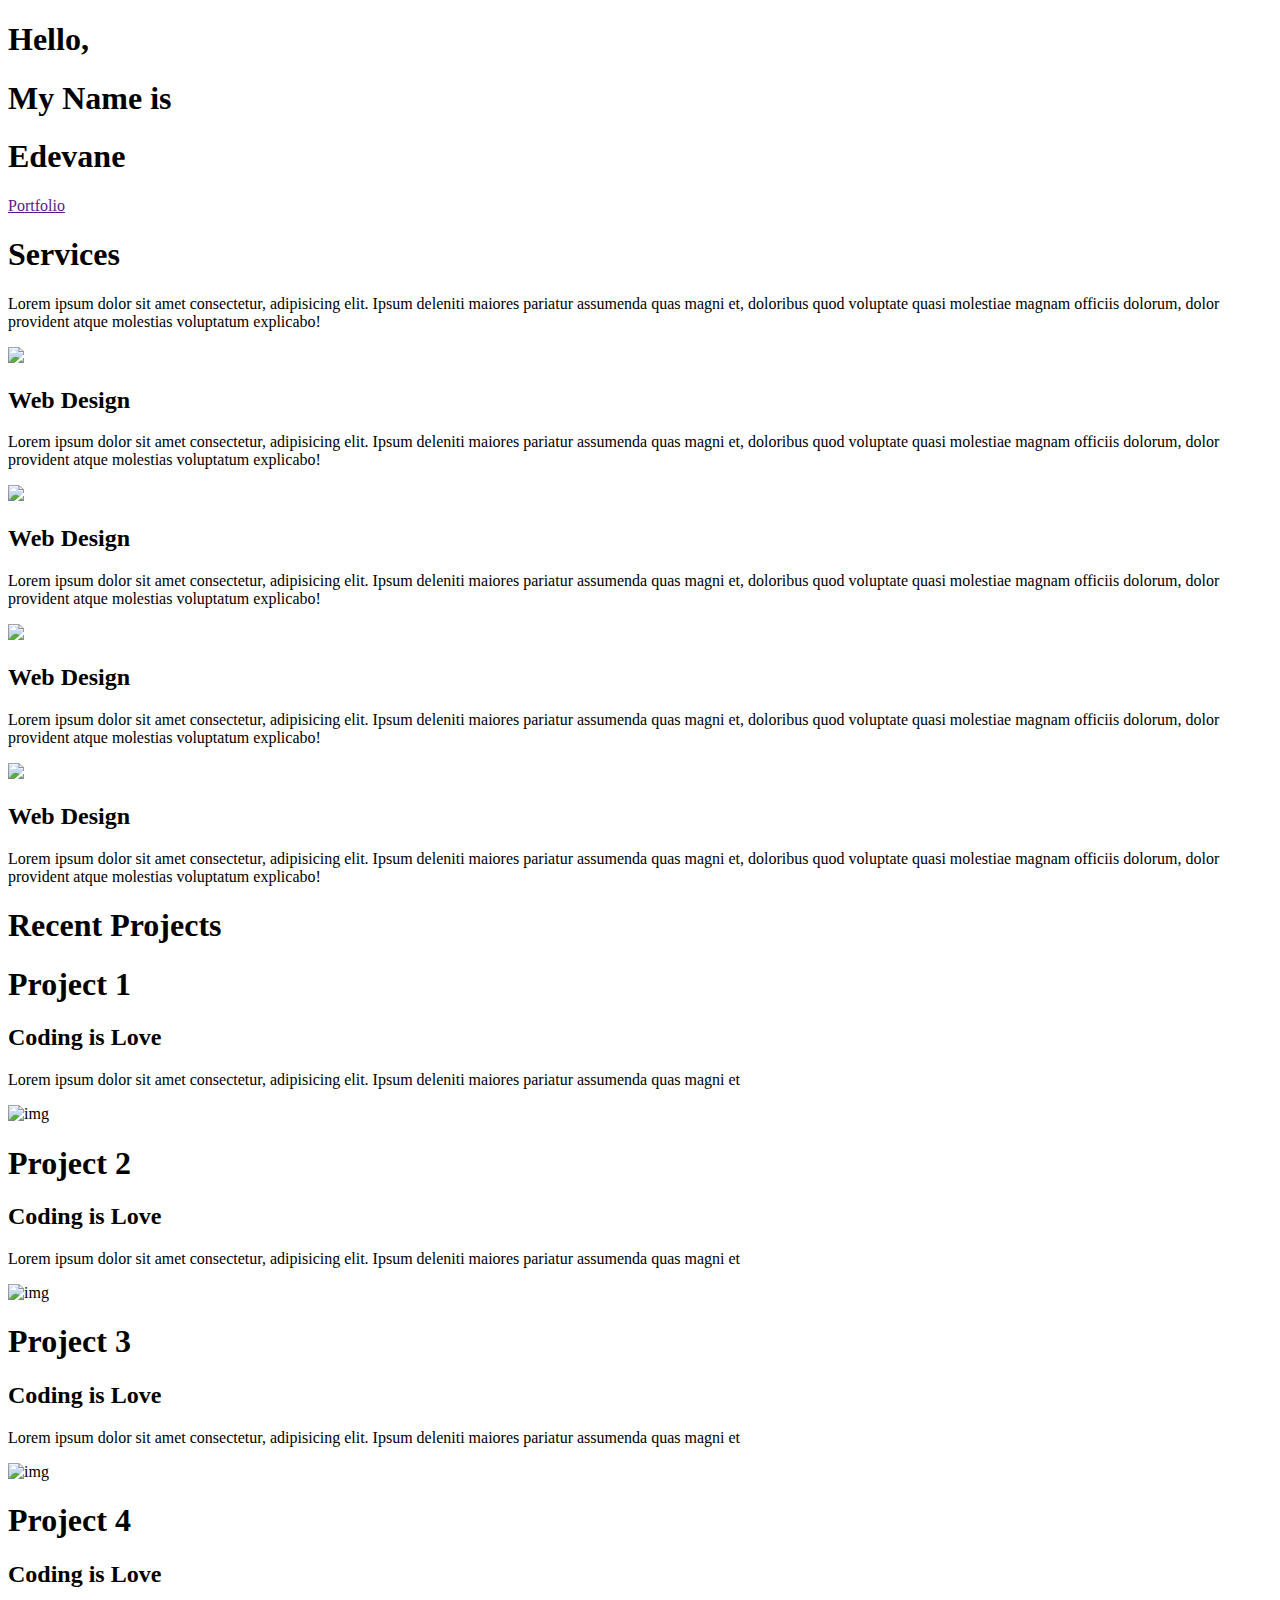
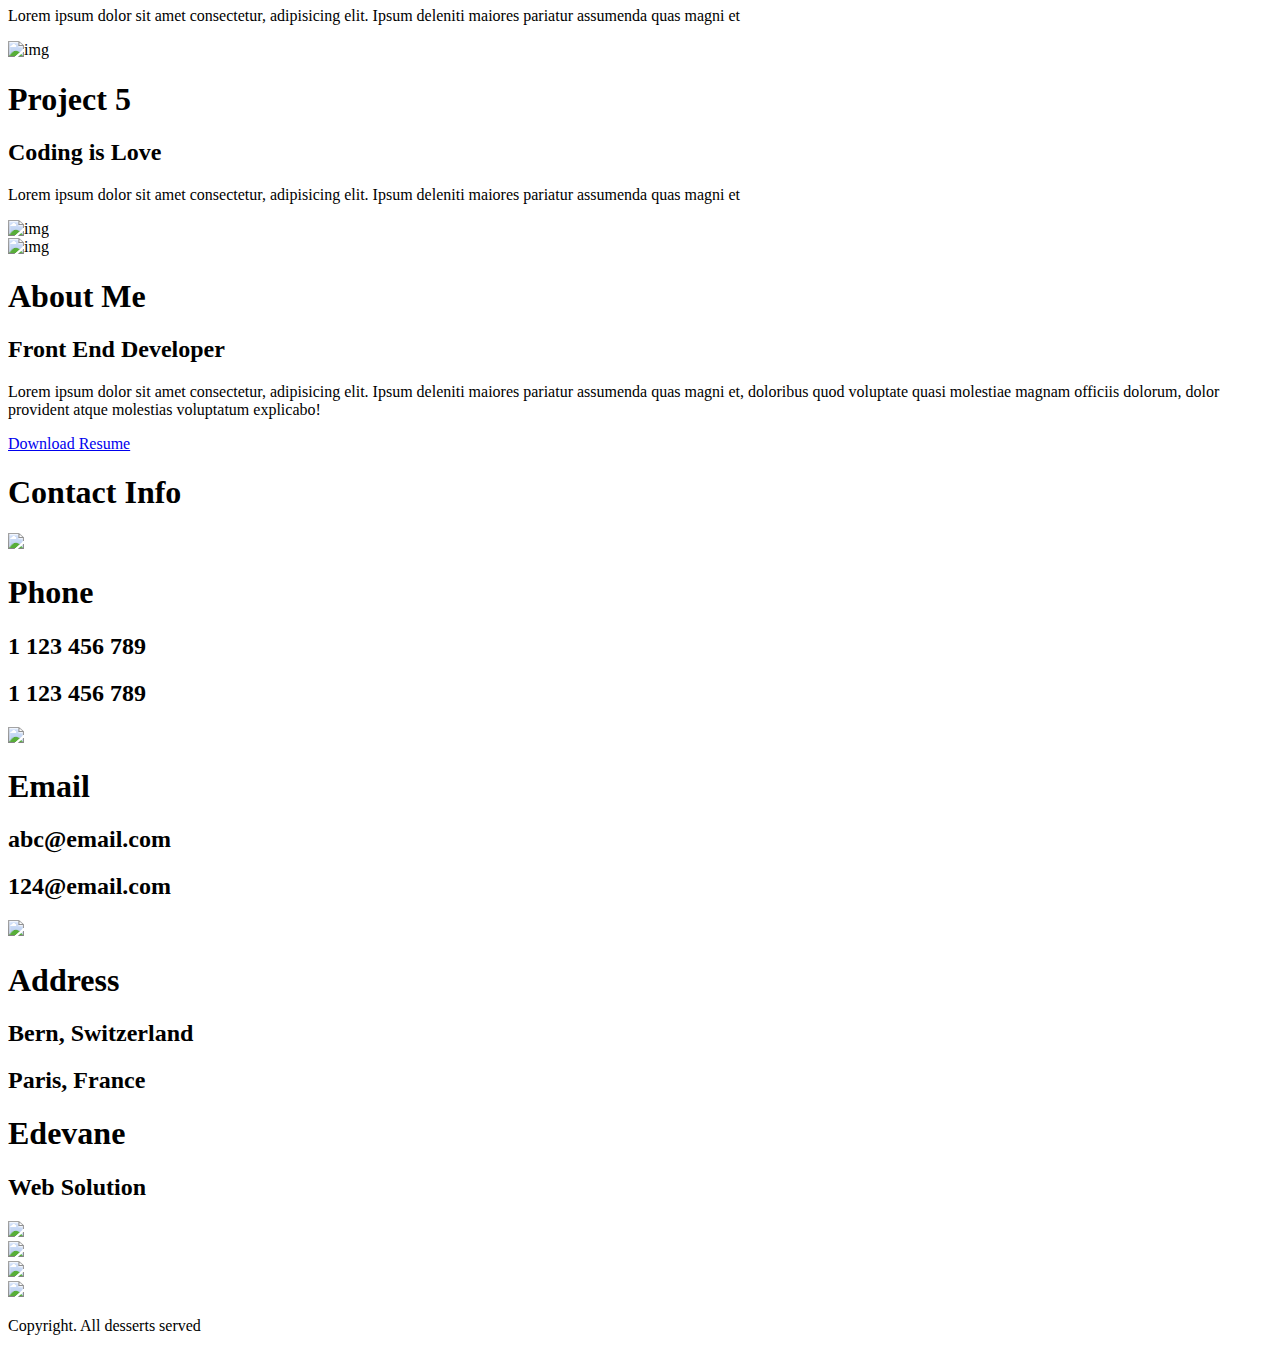
==== index.html @ c6584c9b "Add files via upload" ====
<!DOCTYPE html>
<html lang="en">

<head>
    <meta charset="UTF-8">
    <meta http-equiv="X-UA-Compatible" content="IE=edge">
    <meta name="viewport" content="width=device-width, initial-scale=1.0">
    <link rel="stylesheet" href="style.css">
    <title>My Stuff</title>
</head>

<body>
    <!-- Hero Section  -->
    <section id="hero">
        <div class="hero container">
            <div>
                <h1>Hello, <span> </span> </h1>
                <h1>My Name is<span> </span> </h1>
                <h1>Edevane <span> </span> </h1>
                <a href "#" type="button" class="cta"> Portfolio </a>
            </div>
        </div>
    </section>
    <!--End Hero Section -->

    <!--Service Section -->
    <section id="services">
        <div class="service-container">
            <div class="service-top">
                <h1 class="section-title">Services</h1>
                <p>Lorem ipsum dolor sit amet consectetur, adipisicing elit. Ipsum deleniti maiores pariatur assumenda
                    quas
                    magni et, doloribus quod voluptate quasi molestiae magnam officiis dolorum, dolor provident atque
                    molestias
                    voluptatum explicabo!</p>
            </div>
            <div class="service-bottom">
                <div class="service-item">
                    <div class="icon"><img src="https://img.icons8.com/wired/64/000000/development-skill.png" /></div>
                    <h2>Web Design</h2>
                    <p>Lorem ipsum dolor sit amet consectetur, adipisicing elit. Ipsum deleniti maiores pariatur
                        assumenda quas
                        magni et, doloribus quod voluptate quasi molestiae magnam officiis dolorum, dolor provident
                        atque molestias
                        voluptatum explicabo!</p>
                </div>
                <div class="service-item">
                    <div class="icon"><img src="https://img.icons8.com/wired/64/000000/development-skill.png" /></div>
                    <h2>Web Design</h2>
                    <p>Lorem ipsum dolor sit amet consectetur, adipisicing elit. Ipsum deleniti maiores pariatur
                        assumenda quas
                        magni et, doloribus quod voluptate quasi molestiae magnam officiis dolorum, dolor provident
                        atque molestias
                        voluptatum explicabo!</p>
                </div>
                <div class="service-item">
                    <div class="icon"><img src="https://img.icons8.com/wired/64/000000/development-skill.png" /></div>
                    <h2>Web Design</h2>
                    <p>Lorem ipsum dolor sit amet consectetur, adipisicing elit. Ipsum deleniti maiores pariatur
                        assumenda quas
                        magni et, doloribus quod voluptate quasi molestiae magnam officiis dolorum, dolor provident
                        atque molestias
                        voluptatum explicabo!</p>
                </div>
                <div class="service-item">
                    <div class="icon"><img src="https://img.icons8.com/wired/64/000000/development-skill.png" /></div>
                    <h2>Web Design</h2>
                    <p>Lorem ipsum dolor sit amet consectetur, adipisicing elit. Ipsum deleniti maiores pariatur
                        assumenda quas
                        magni et, doloribus quod voluptate quasi molestiae magnam officiis dolorum, dolor provident
                        atque molestias
                        voluptatum explicabo!</p>
                </div>
            </div>
        </div>
    </section>
    <!--End Service Section 
    <img src="https://img.icons8.com/wired/64/000000/development-skill.png" />
    -->
    <!-- projects section-->
    <section id="projects">
        <div class="projects-container">
            <div class="projects-header">
                <h1 class="section-title">Recent Projects</h1>
            </div>
            <div class="all-projects">
                <div class="project-item">
                    <div class="project-info">
                        <h1>Project 1</h1>
                        <h2>Coding is Love</h2>
                        <p>Lorem ipsum dolor sit amet consectetur, adipisicing elit. Ipsum deleniti maiores pariatur
                            assumenda quas magni et</p>
                    </div>
                    <div class="project-img">
                        <img src="img/img-1.png" alt="img">
                    </div>
                </div>
                <div class="project-item">
                    <div class="project-info">
                        <h1>Project 2</h1>
                        <h2>Coding is Love</h2>
                        <p>Lorem ipsum dolor sit amet consectetur, adipisicing elit. Ipsum deleniti maiores pariatur
                            assumenda quas magni et</p>
                    </div>
                    <div class="project-img">
                        <img src="img/img-1.png" alt="img">
                    </div>
                </div>
                <div class="project-item">
                    <div class="project-info">
                        <h1>Project 3</h1>
                        <h2>Coding is Love</h2>
                        <p>Lorem ipsum dolor sit amet consectetur, adipisicing elit. Ipsum deleniti maiores pariatur
                            assumenda quas magni et</p>
                    </div>
                    <div class="project-img">
                        <img src="img/img-1.png" alt="img">
                    </div>
                </div>
                <div class="project-item">
                    <div class="project-info">
                        <h1>Project 4</h1>
                        <h2>Coding is Love</h2>
                        <p>Lorem ipsum dolor sit amet consectetur, adipisicing elit. Ipsum deleniti maiores pariatur
                            assumenda quas magni et</p>
                    </div>
                    <div class="project-img">
                        <img src="img/img-1.png" alt="img">
                    </div>
                </div>
                <div class="project-item">
                    <div class="project-info">
                        <h1>Project 5</h1>
                        <h2>Coding is Love</h2>
                        <p>Lorem ipsum dolor sit amet consectetur, adipisicing elit. Ipsum deleniti maiores pariatur
                            assumenda quas magni et</p>
                    </div>
                    <div class="project-img">
                        <img src="img/img-1.png" alt="img">
                    </div>
                </div>
            </div>
        </div>
    </section>
    <!-- end projects section-->
    <!-- about me-->
    <section id="about">
        <div class="about container">
            <div class="col-left">
                <div class="about-img">
                    <img src="img/img-2.jpg" alt="img">
                </div>
            </div>
            <div class="col-right">
                <h1 class="section-title">About Me</h1>
                <h2>Front End Developer</h2>
                <p>Lorem ipsum dolor sit amet consectetur, adipisicing elit. Ipsum deleniti maiores pariatur
                    assumenda quas magni et, doloribus quod voluptate quasi molestiae magnam officiis dolorum, dolor
                    provident atque molestias voluptatum explicabo!</p>
                <a href="#" class="cta">Download Resume</a>
            </div>
        </div>
    </section>
    <!-- end about me-->

    <!-- contact section-->
    <section id="contact">
        <div class="contact container">
            <div>
                <h1 class="section-title">Contact Info</h1>
            </div>
            <div class="contact-items">
                <div class="contact-item">
                    <div class="icon"><img
                            src="https://img.icons8.com/external-flatart-icons-outline-flatarticons/64/000000/external-contact-contact-us-flatart-icons-outline-flatarticons.png" />
                    </div>
                    <div class="contact-info">
                        <h1>Phone</h1>
                        <h2>1 123 456 789</h2>
                        <h2>1 123 456 789</h2>
                    </div>
                </div>
                <div class="contact-item">
                    <div class="icon"><img src="https://img.icons8.com/dotty/80/000000/email.png" /></div>
                    <div class="contact-info">
                        <h1>Email</h1>
                        <h2>abc@email.com</h2>
                        <h2>124@email.com</h2>
                    </div>
                </div>
                <div class="contact-item">
                    <div class="icon"><img src="https://img.icons8.com/wired/64/000000/address.png" /></div>
                    <div class="contact-info">
                        <h1>Address</h1>
                        <h2>Bern, Switzerland</h2>
                        <h2>Paris, France</h2>
                    </div>
                </div>
            </div>
        </div>
    </section>
    <!-- end of contact-->

    <!-- Footer-->
    <section id="footer">
        <div class="footer container">
            <div class="brand">
                <h1>Edevane</h1>
            </div>
            <h2>Web Solution</h2>
            <div class="social-icon">
                <div class="social-item">
                    <a href="#"><img src="https://img.icons8.com/ios/50/000000/facebook-new.png" /></a>
                </div>
                <div class="social-item">
                    <a href="#"><img src="https://img.icons8.com/ios/50/000000/instagram.png" /></a>
                </div>
                <div class="social-item">
                    <a href="#"><img src="https://img.icons8.com/ios/50/000000/twitter--v1.png" /></a>
                </div>
                <div class="social-item">
                    <a href="#"><img src="https://img.icons8.com/ios/50/000000/linkedin.png" /></a>
                </div>
            </div>
            <p>Copyright. All desserts served</p>
        </div>
    </section>
    <!-- End footer-->
</body>

</html>
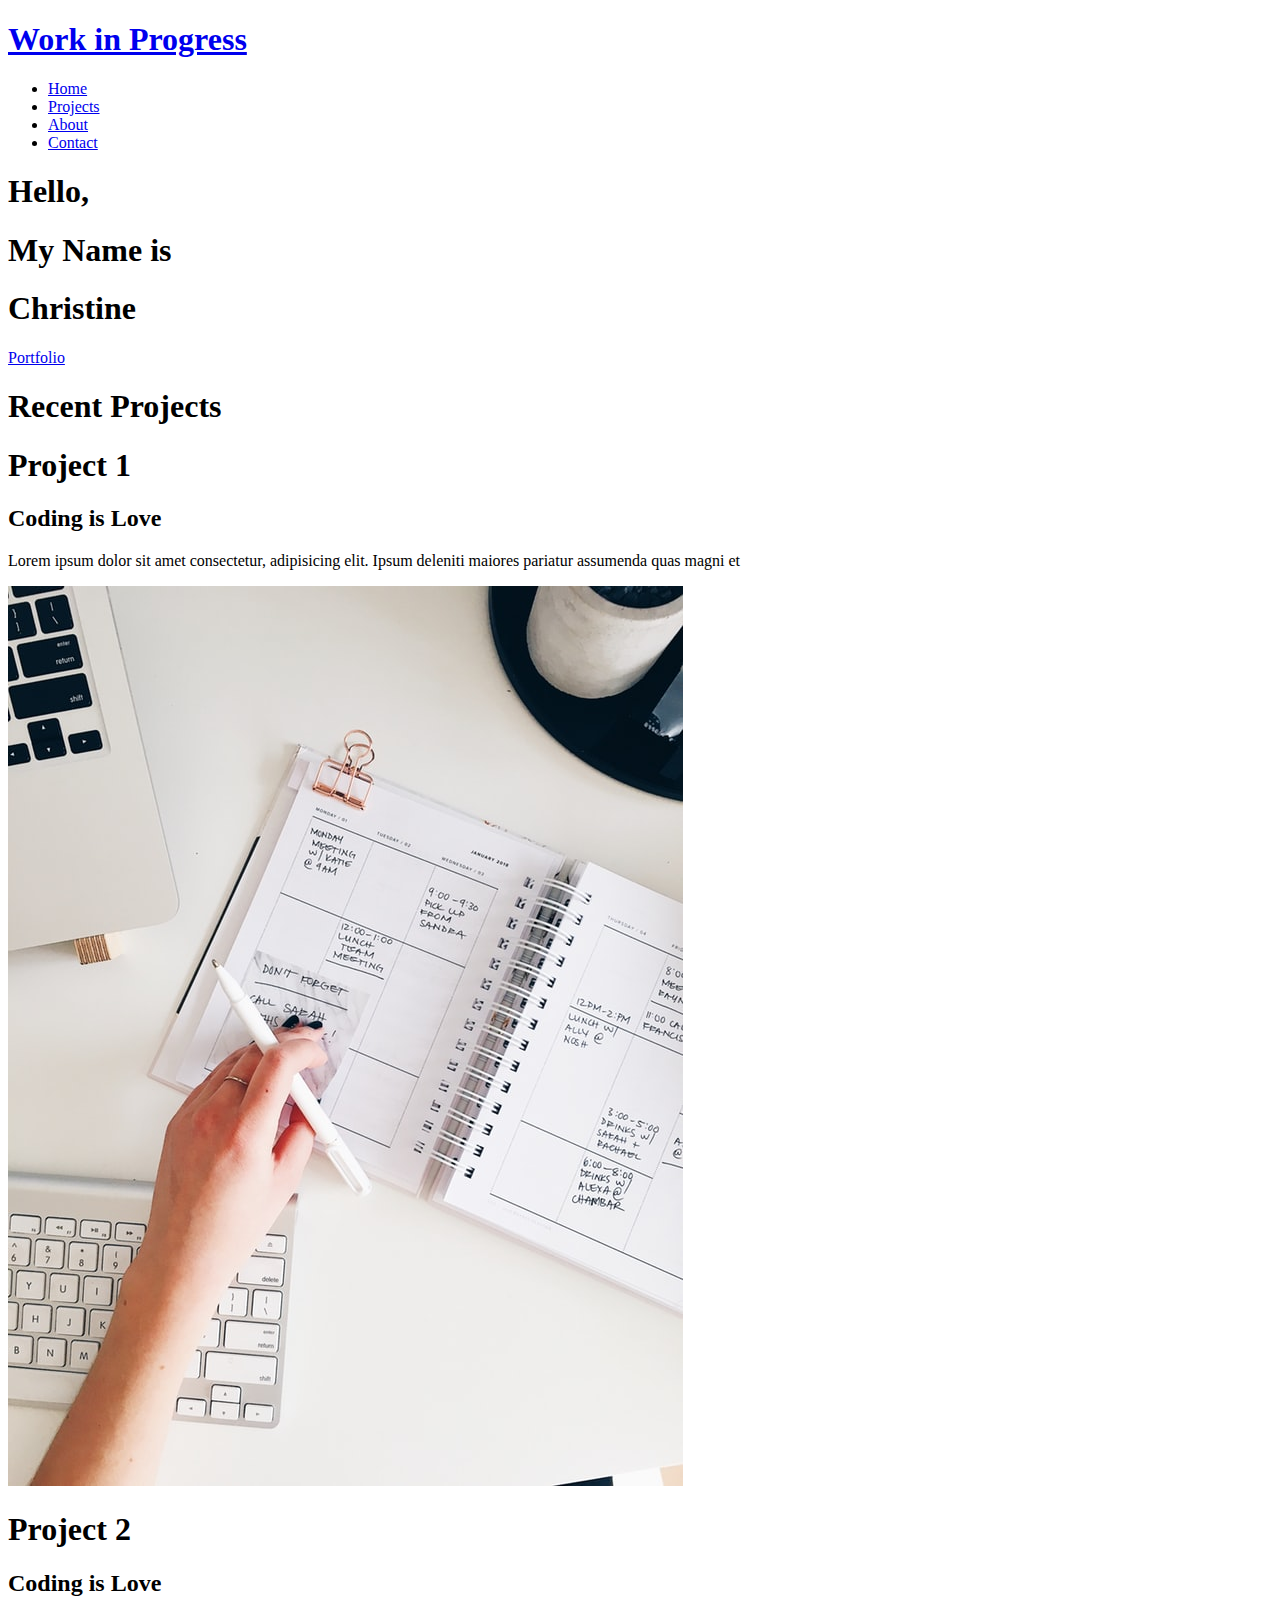
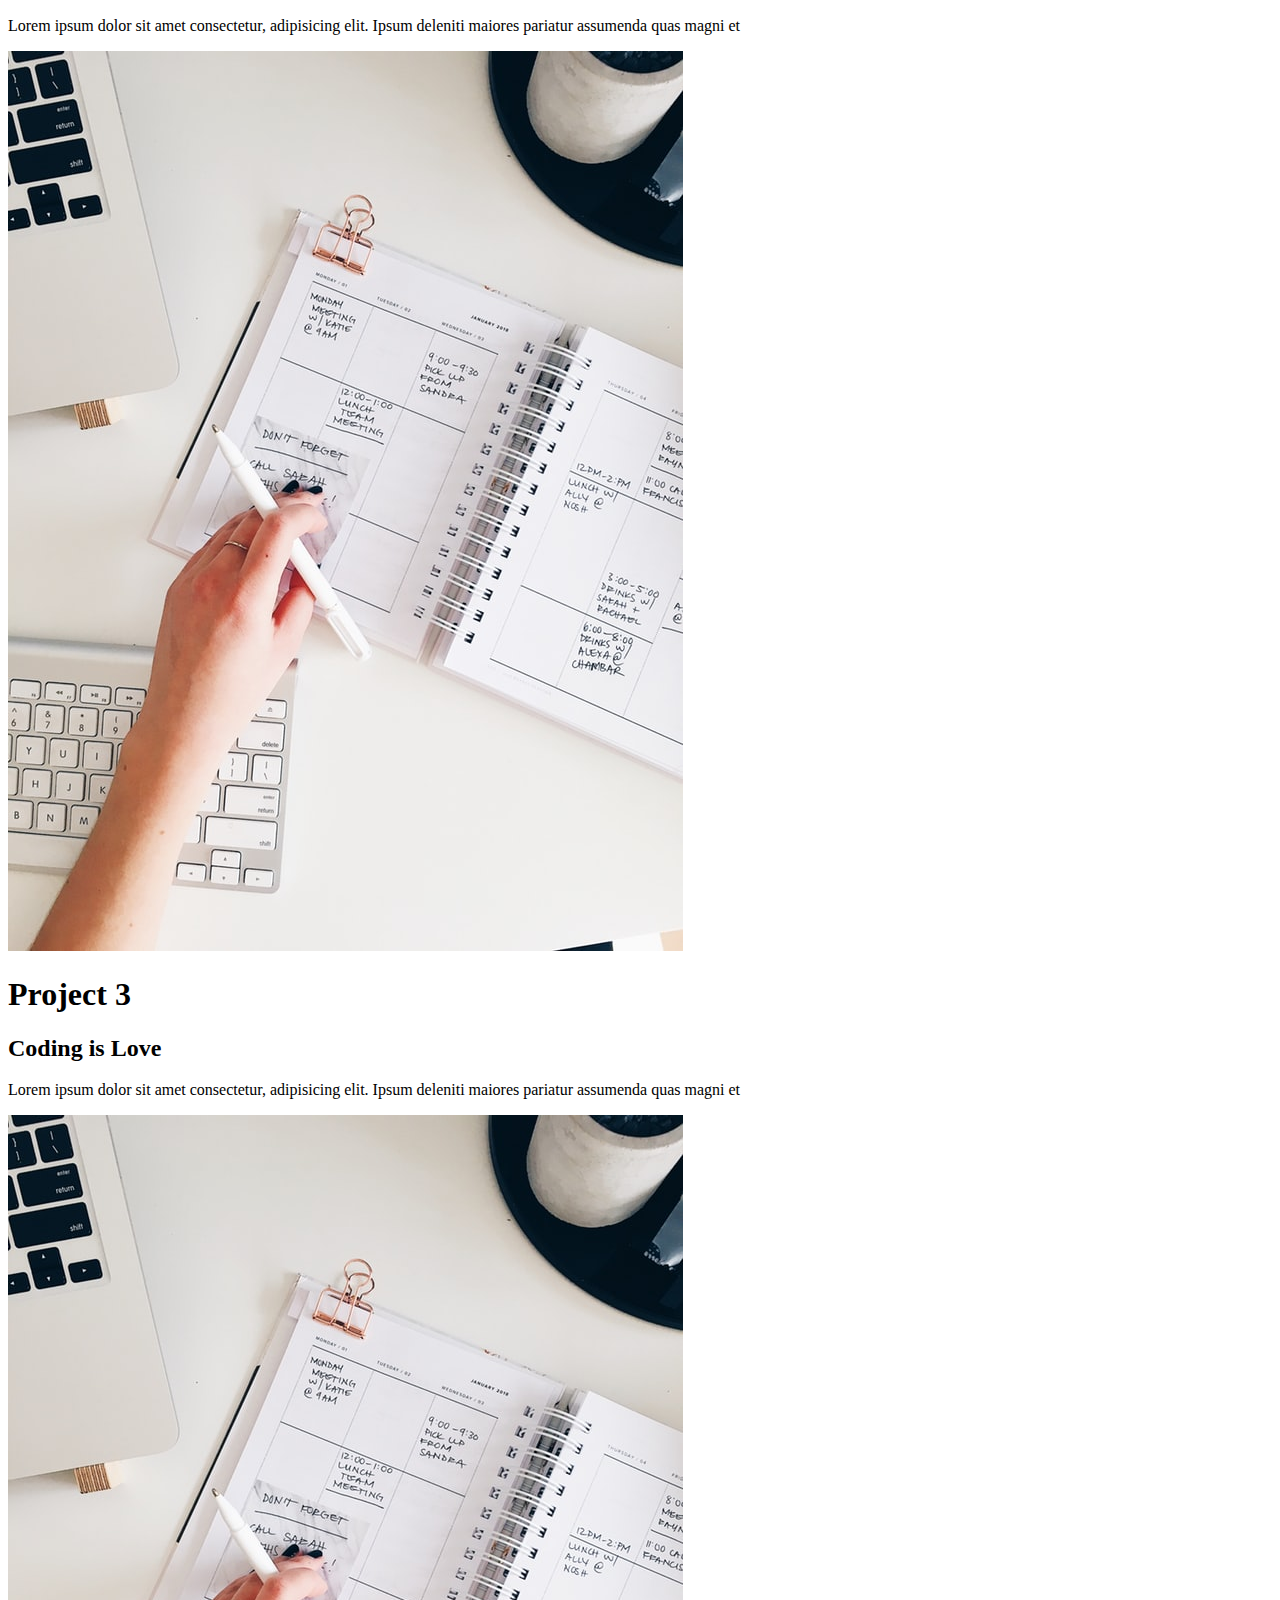
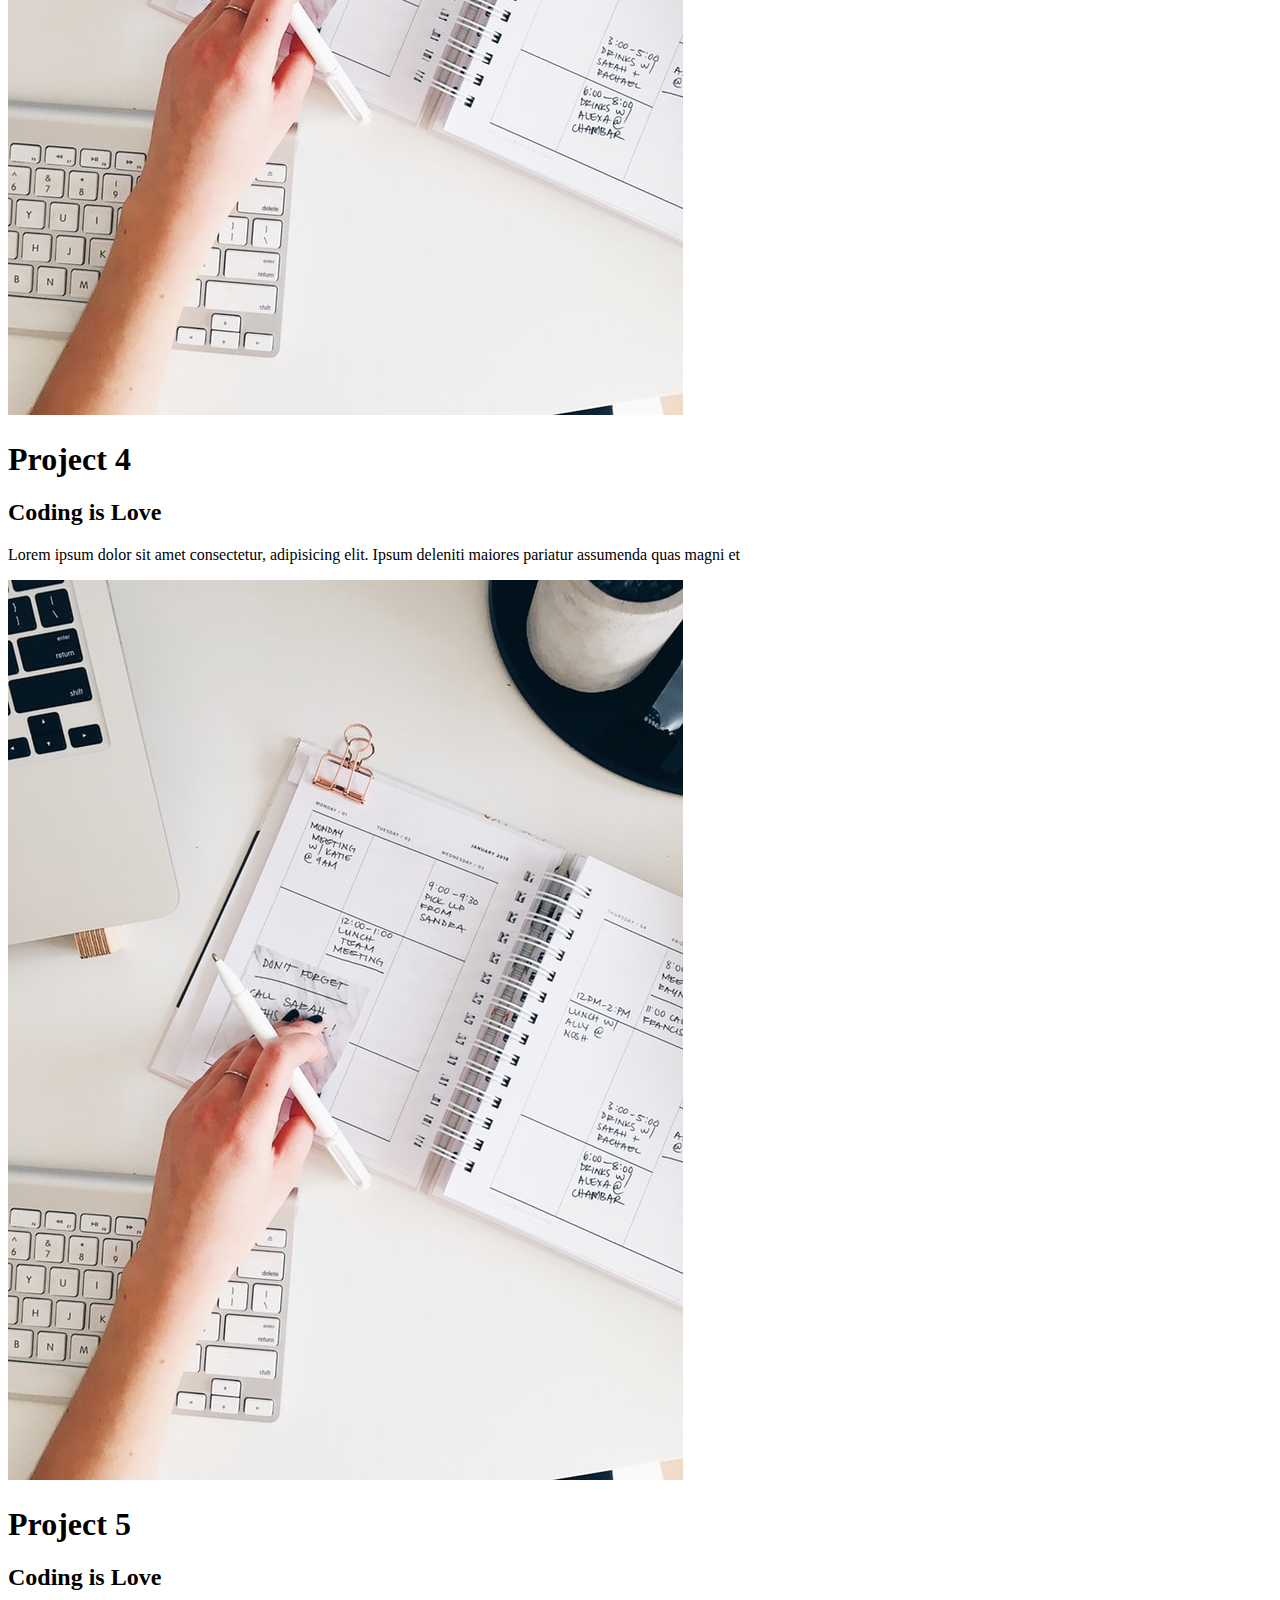
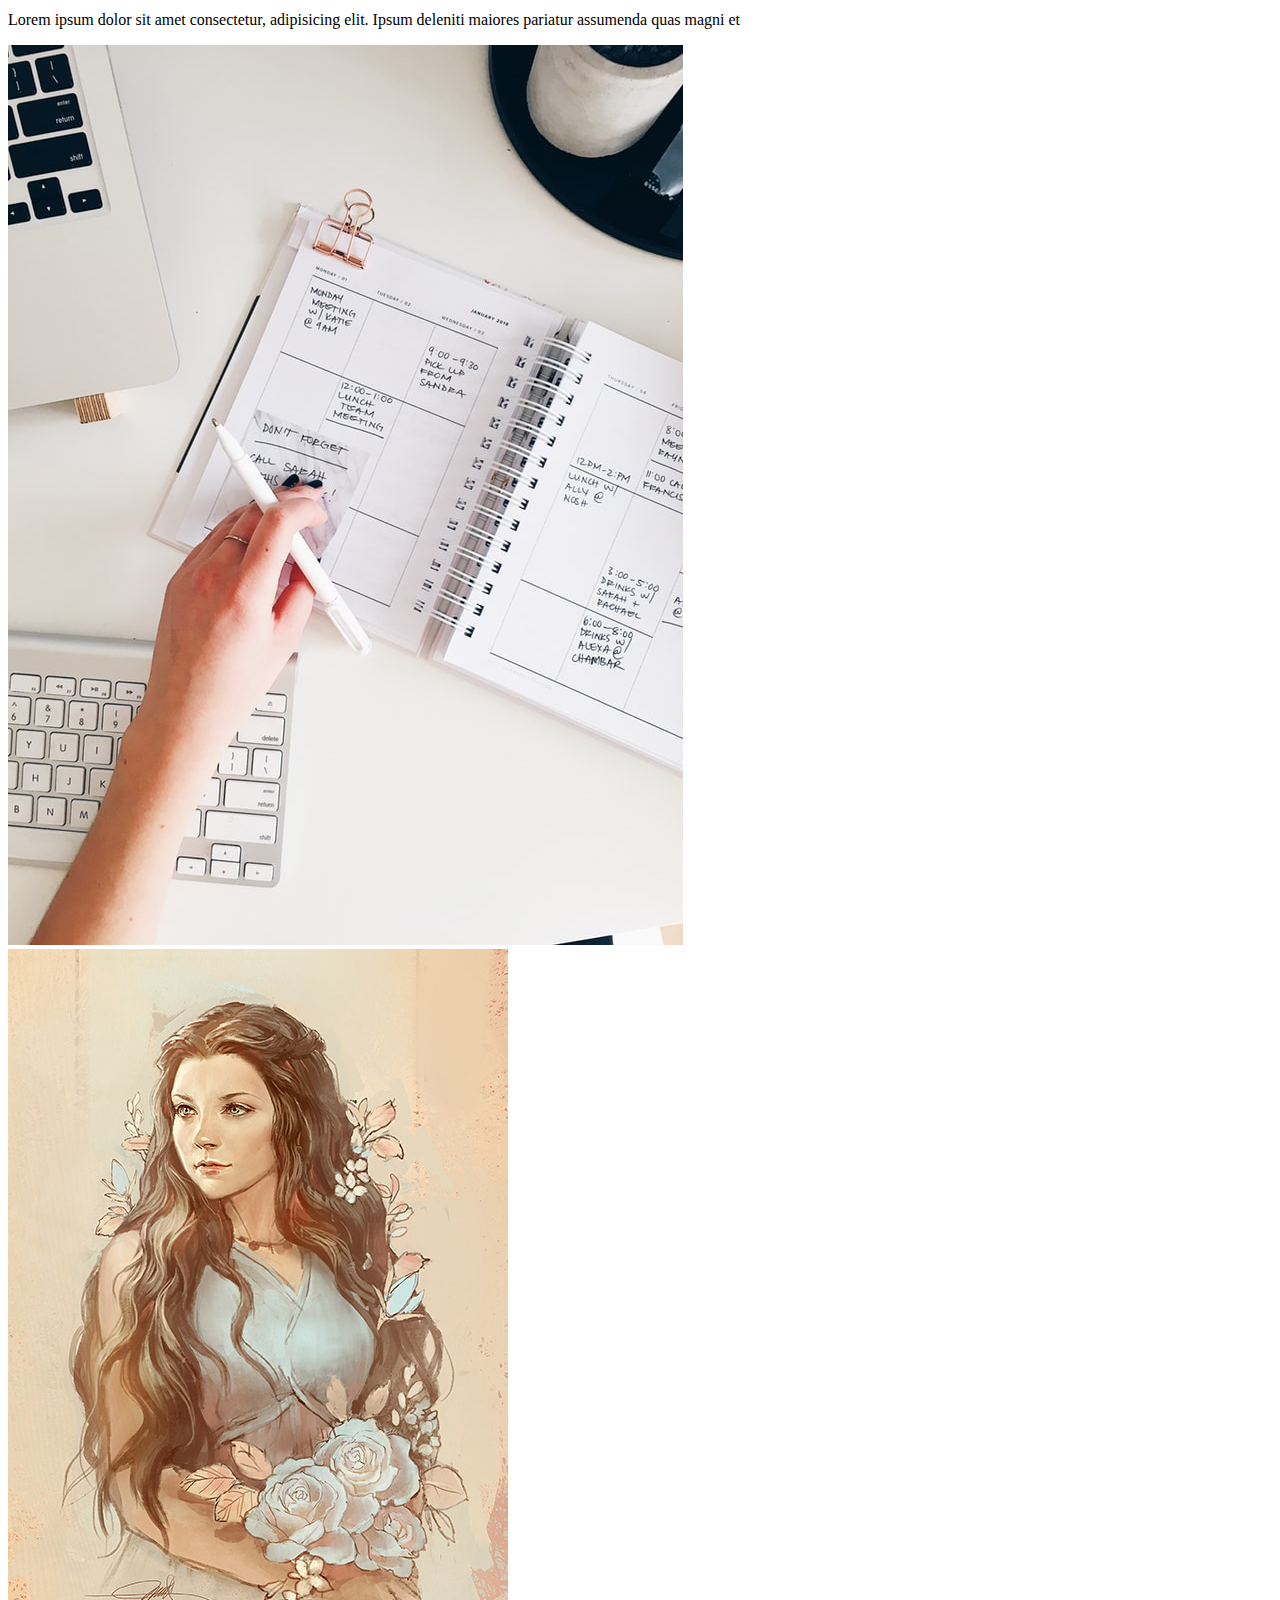
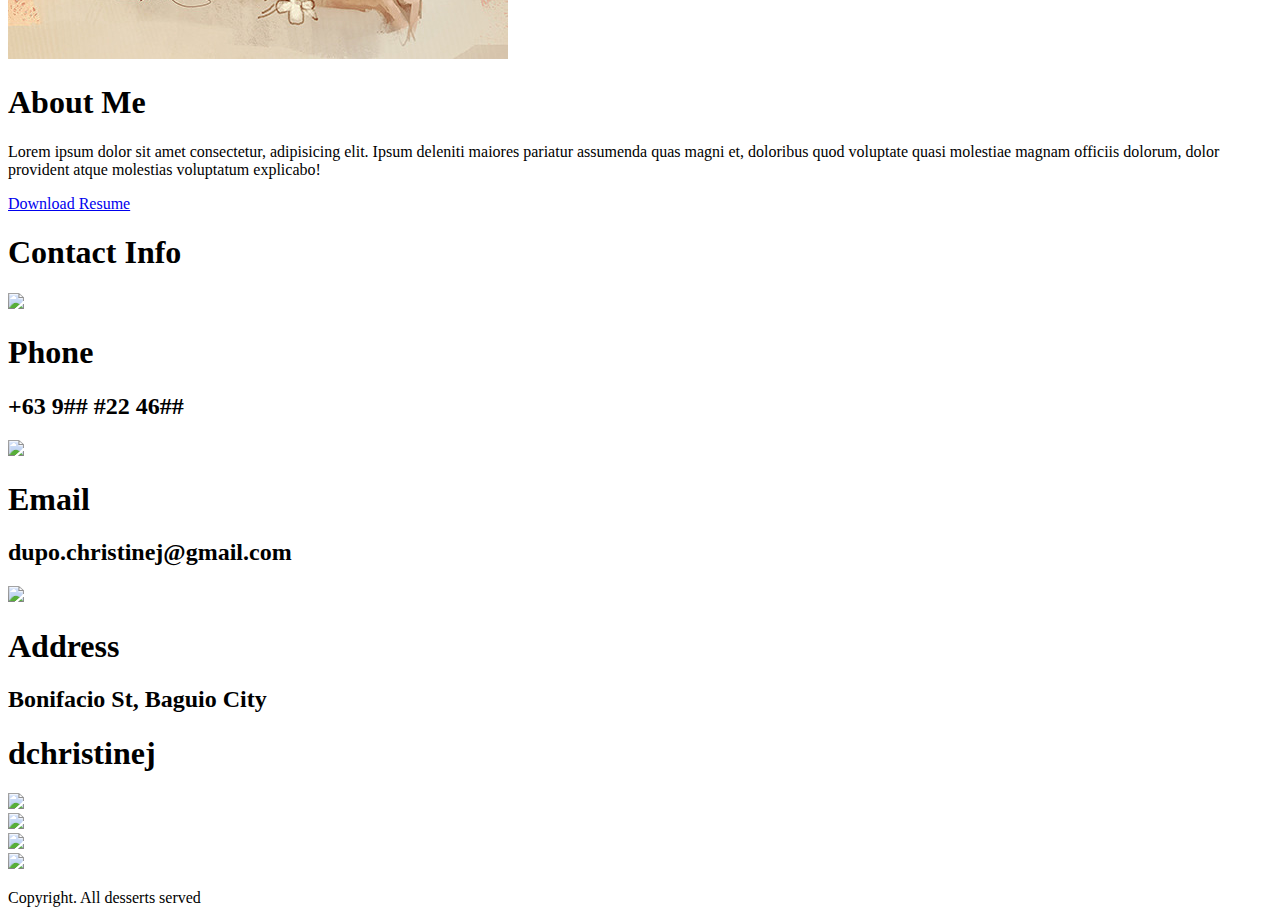
==== commit 040c84ec: "Add files via upload" ====
--- a/index.html
+++ b/index.html
@@ -3,80 +3,50 @@
 
 <head>
     <meta charset="UTF-8">
-    <meta http-equiv="X-UA-Compatible" content="IE=edge">
     <meta name="viewport" content="width=device-width, initial-scale=1.0">
     <link rel="stylesheet" href="style.css">
     <title>My Stuff</title>
 </head>
 
 <body>
+    <!-- header-->
+    <section id="header">
+        <div class="header container">
+            <div class="nav-bar">
+                <div class="brand">
+                    <a href="#hero">
+                        <h1>Work in Progress</h1>
+                    </a>
+                </div>
+                <div class="nav-list">
+                    <div class="hamburger">
+                        <div class="bar"></div>
+                    </div>
+                    <ul>
+                        <li><a href="#hero" data-after="Home">Home</a></li>
+                        <li><a href="#projects" data-after="Projects">Projects</a></li>
+                        <li><a href="#about" data-after="About">About</a></li>
+                        <li><a href="#contact" data-after="Contact">Contact</a></li>
+                    </ul>
+                </div>
+            </div>
+        </div>
+    </section>
+    <!-- end header-->
+
     <!-- Hero Section  -->
     <section id="hero">
         <div class="hero container">
             <div>
                 <h1>Hello, <span> </span> </h1>
                 <h1>My Name is<span> </span> </h1>
-                <h1>Edevane <span> </span> </h1>
-                <a href "#" type="button" class="cta"> Portfolio </a>
+                <h1> Christine <span> </span> </h1>
+                <a href="#projects" type="button" class="cta"> Portfolio </a>
             </div>
         </div>
     </section>
     <!--End Hero Section -->
 
-    <!--Service Section -->
-    <section id="services">
-        <div class="service-container">
-            <div class="service-top">
-                <h1 class="section-title">Services</h1>
-                <p>Lorem ipsum dolor sit amet consectetur, adipisicing elit. Ipsum deleniti maiores pariatur assumenda
-                    quas
-                    magni et, doloribus quod voluptate quasi molestiae magnam officiis dolorum, dolor provident atque
-                    molestias
-                    voluptatum explicabo!</p>
-            </div>
-            <div class="service-bottom">
-                <div class="service-item">
-                    <div class="icon"><img src="https://img.icons8.com/wired/64/000000/development-skill.png" /></div>
-                    <h2>Web Design</h2>
-                    <p>Lorem ipsum dolor sit amet consectetur, adipisicing elit. Ipsum deleniti maiores pariatur
-                        assumenda quas
-                        magni et, doloribus quod voluptate quasi molestiae magnam officiis dolorum, dolor provident
-                        atque molestias
-                        voluptatum explicabo!</p>
-                </div>
-                <div class="service-item">
-                    <div class="icon"><img src="https://img.icons8.com/wired/64/000000/development-skill.png" /></div>
-                    <h2>Web Design</h2>
-                    <p>Lorem ipsum dolor sit amet consectetur, adipisicing elit. Ipsum deleniti maiores pariatur
-                        assumenda quas
-                        magni et, doloribus quod voluptate quasi molestiae magnam officiis dolorum, dolor provident
-                        atque molestias
-                        voluptatum explicabo!</p>
-                </div>
-                <div class="service-item">
-                    <div class="icon"><img src="https://img.icons8.com/wired/64/000000/development-skill.png" /></div>
-                    <h2>Web Design</h2>
-                    <p>Lorem ipsum dolor sit amet consectetur, adipisicing elit. Ipsum deleniti maiores pariatur
-                        assumenda quas
-                        magni et, doloribus quod voluptate quasi molestiae magnam officiis dolorum, dolor provident
-                        atque molestias
-                        voluptatum explicabo!</p>
-                </div>
-                <div class="service-item">
-                    <div class="icon"><img src="https://img.icons8.com/wired/64/000000/development-skill.png" /></div>
-                    <h2>Web Design</h2>
-                    <p>Lorem ipsum dolor sit amet consectetur, adipisicing elit. Ipsum deleniti maiores pariatur
-                        assumenda quas
-                        magni et, doloribus quod voluptate quasi molestiae magnam officiis dolorum, dolor provident
-                        atque molestias
-                        voluptatum explicabo!</p>
-                </div>
-            </div>
-        </div>
-    </section>
-    <!--End Service Section 
-    <img src="https://img.icons8.com/wired/64/000000/development-skill.png" />
-    -->
     <!-- projects section-->
     <section id="projects">
         <div class="projects-container">
@@ -153,7 +123,7 @@
             </div>
             <div class="col-right">
                 <h1 class="section-title">About Me</h1>
-                <h2>Front End Developer</h2>
+                <h2></h2>
                 <p>Lorem ipsum dolor sit amet consectetur, adipisicing elit. Ipsum deleniti maiores pariatur
                     assumenda quas magni et, doloribus quod voluptate quasi molestiae magnam officiis dolorum, dolor
                     provident atque molestias voluptatum explicabo!</p>
@@ -176,24 +146,21 @@
                     </div>
                     <div class="contact-info">
                         <h1>Phone</h1>
-                        <h2>1 123 456 789</h2>
-                        <h2>1 123 456 789</h2>
+                        <h2>+63 9## #22 46##</h2>
                     </div>
                 </div>
                 <div class="contact-item">
                     <div class="icon"><img src="https://img.icons8.com/dotty/80/000000/email.png" /></div>
                     <div class="contact-info">
                         <h1>Email</h1>
-                        <h2>abc@email.com</h2>
-                        <h2>124@email.com</h2>
+                        <h2>dupo.christinej@gmail.com</h2>
                     </div>
                 </div>
                 <div class="contact-item">
                     <div class="icon"><img src="https://img.icons8.com/wired/64/000000/address.png" /></div>
                     <div class="contact-info">
                         <h1>Address</h1>
-                        <h2>Bern, Switzerland</h2>
-                        <h2>Paris, France</h2>
+                        <h2>Bonifacio St, Baguio City</h2>
                     </div>
                 </div>
             </div>
@@ -205,9 +172,9 @@
     <section id="footer">
         <div class="footer container">
             <div class="brand">
-                <h1>Edevane</h1>
+                <h1>dchristinej</h1>
             </div>
-            <h2>Web Solution</h2>
+            <h2></h2>
             <div class="social-icon">
                 <div class="social-item">
                     <a href="#"><img src="https://img.icons8.com/ios/50/000000/facebook-new.png" /></a>
@@ -226,6 +193,7 @@
         </div>
     </section>
     <!-- End footer-->
+    <script src="./app.js"></script>
 </body>
 
 </html>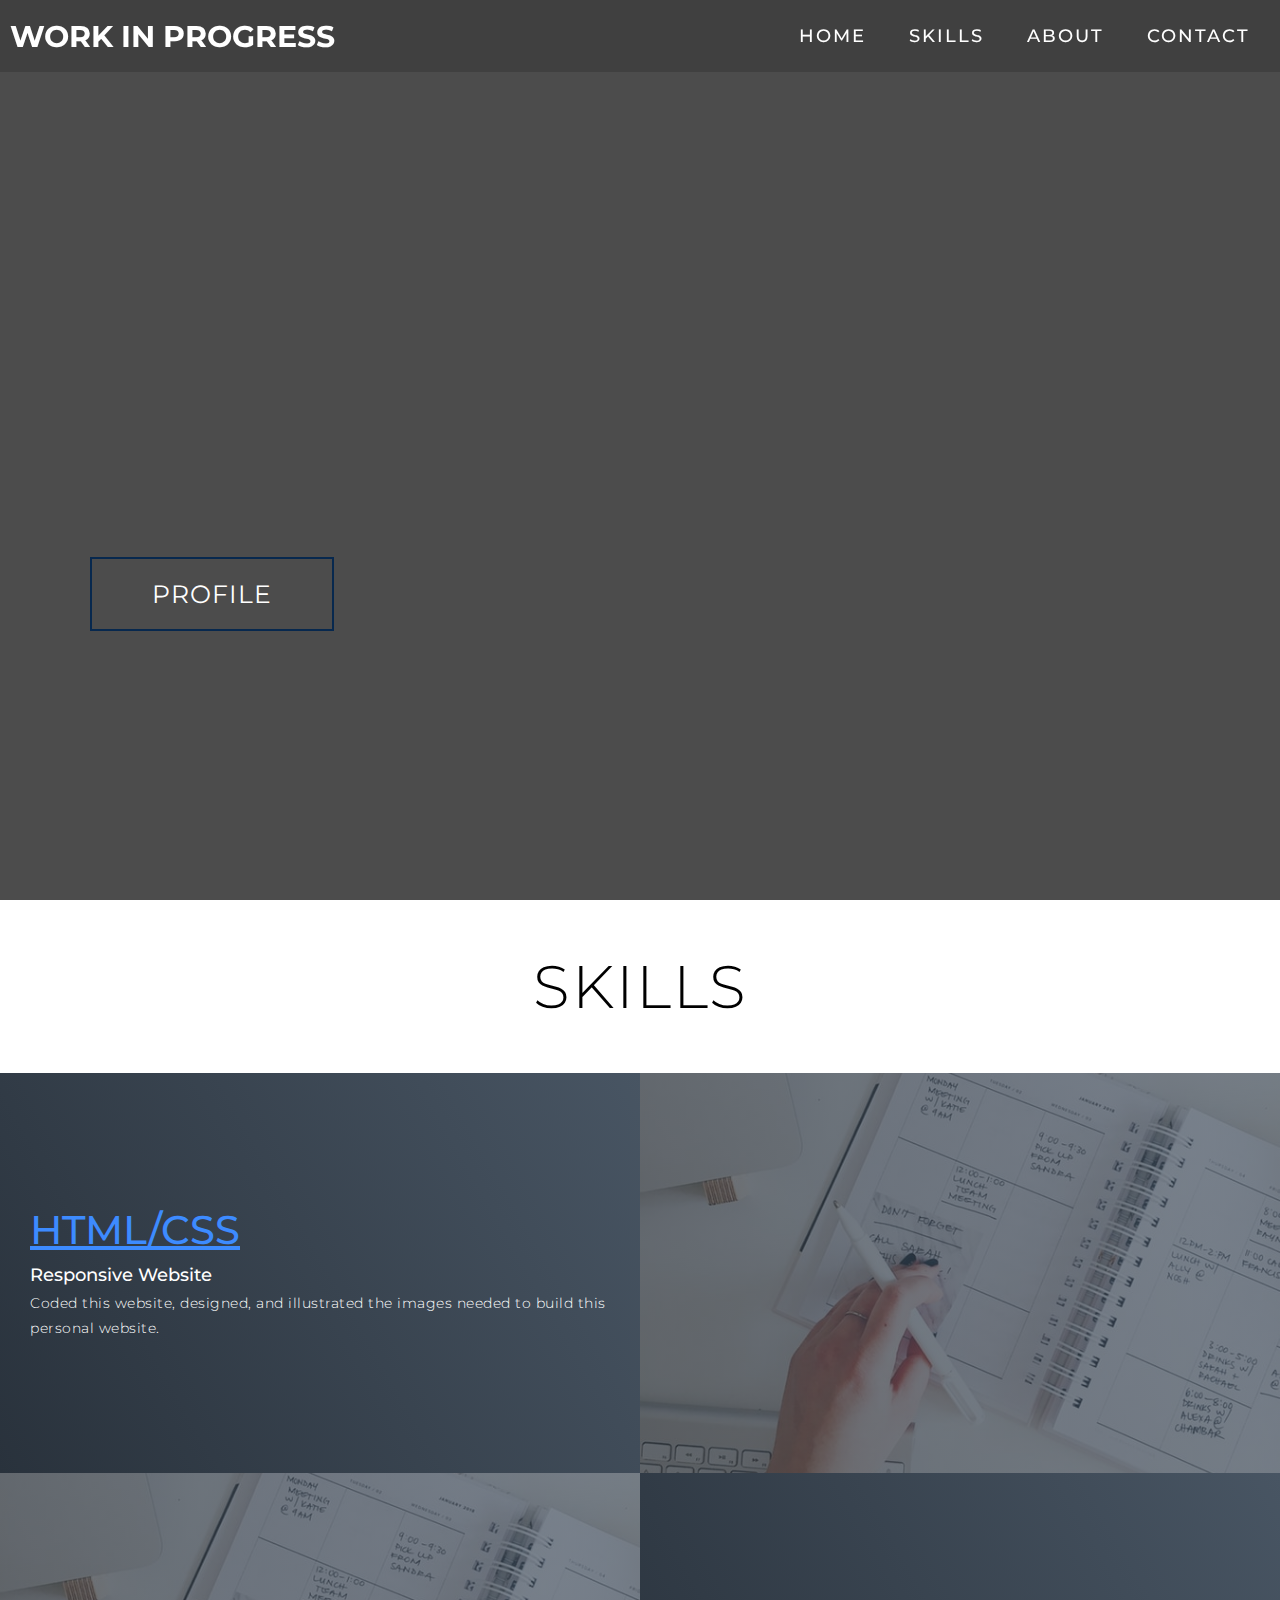
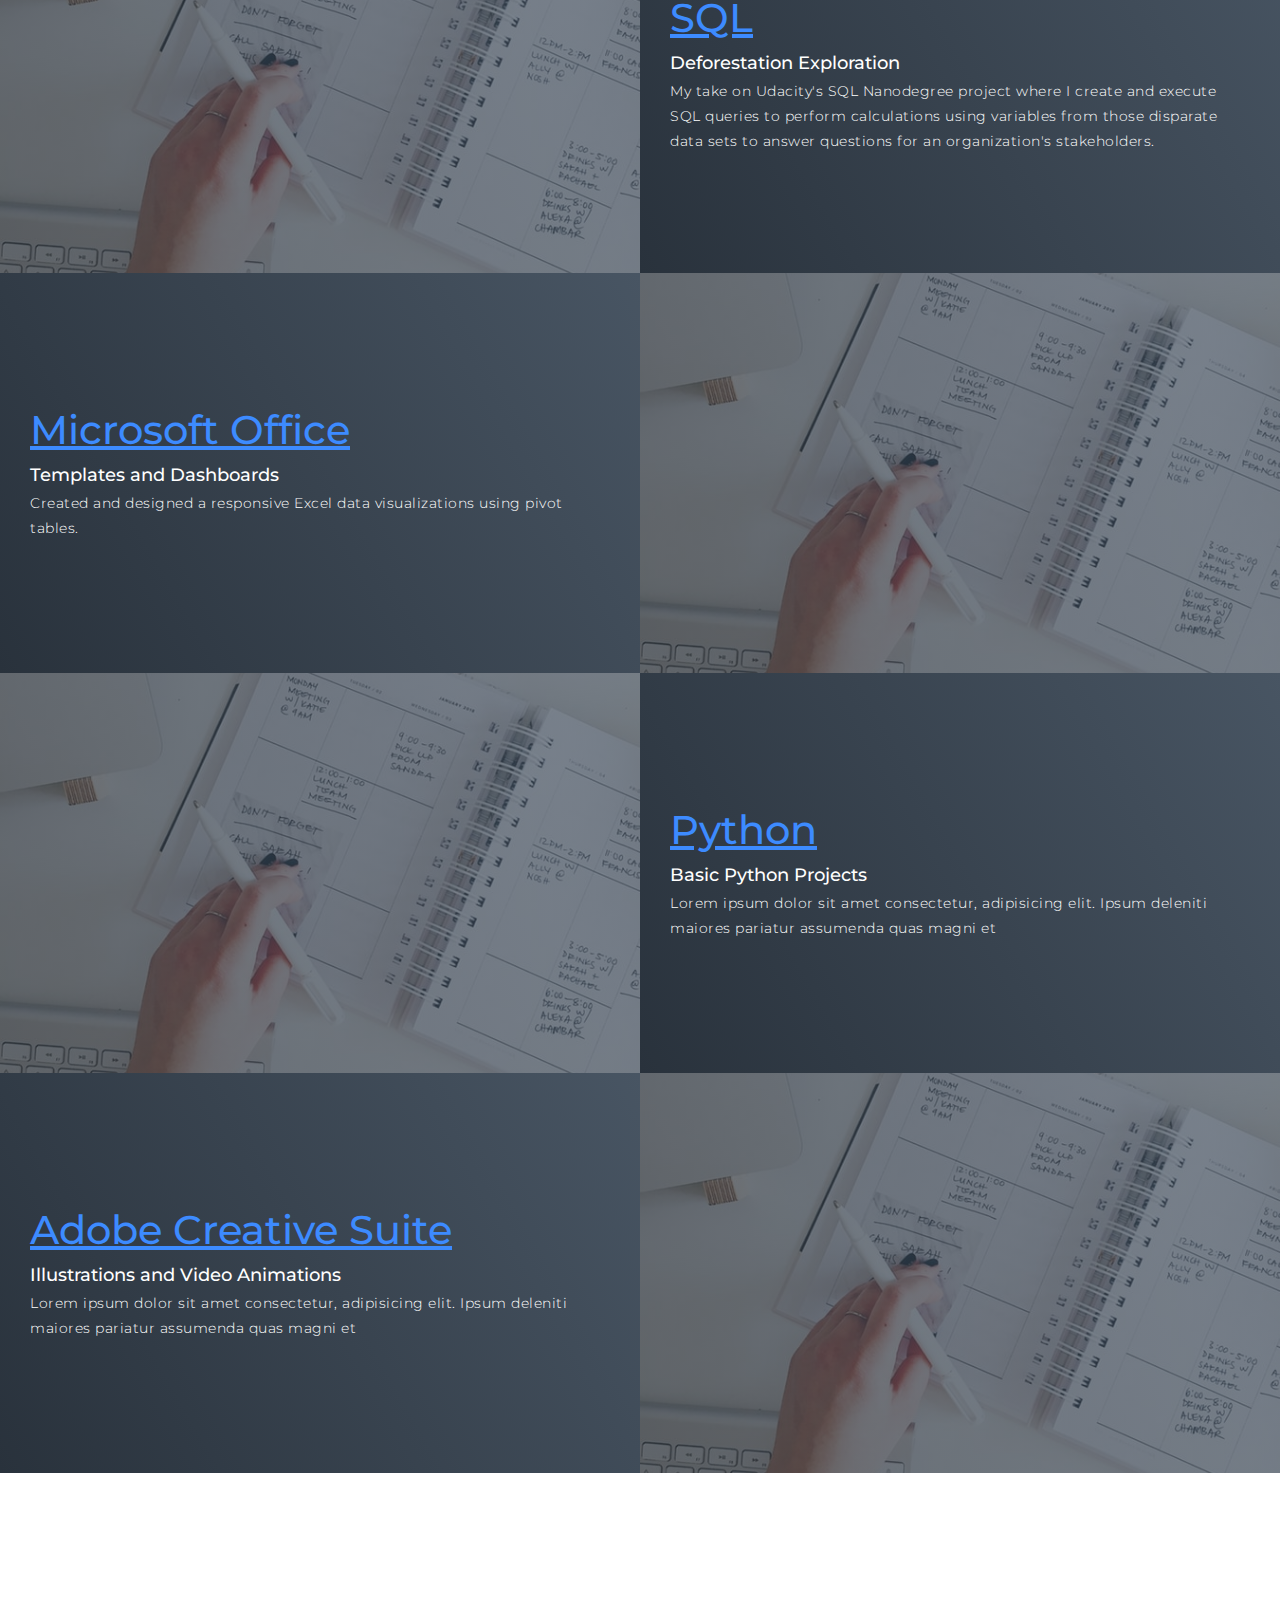
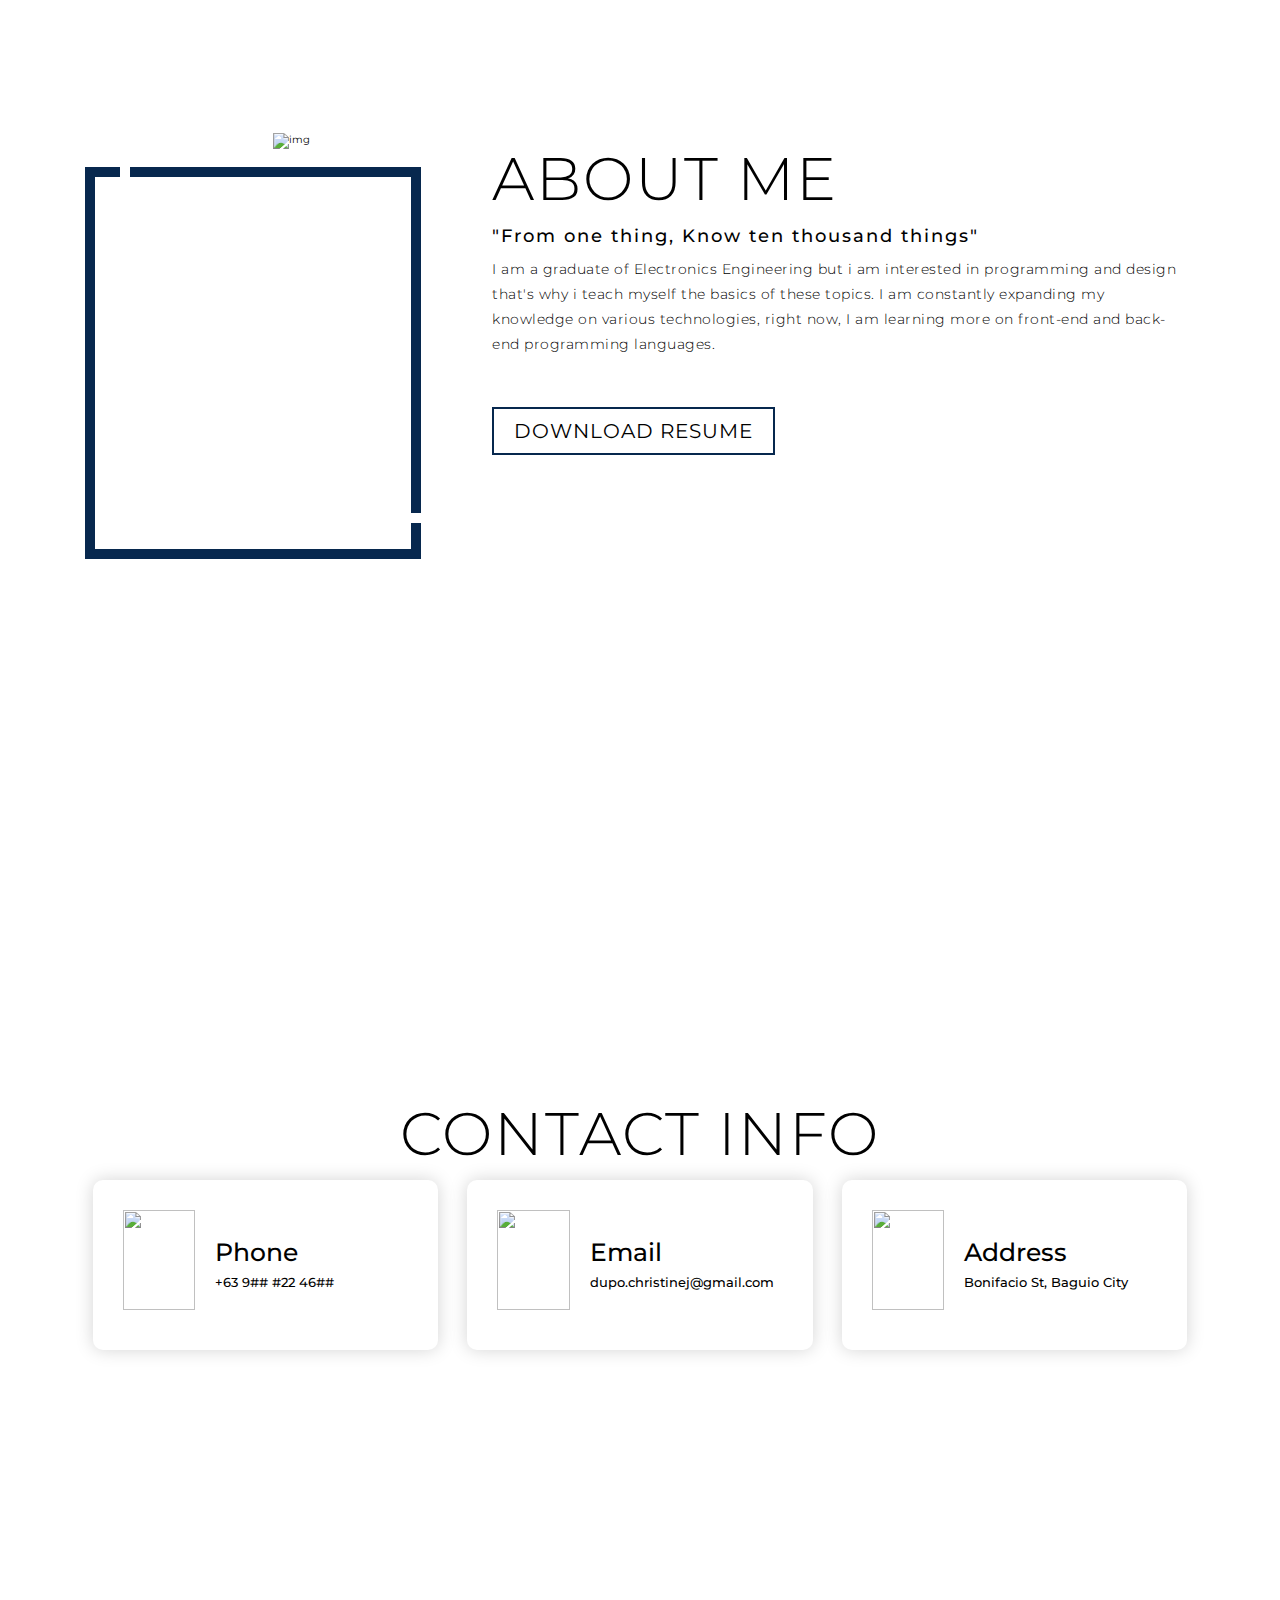
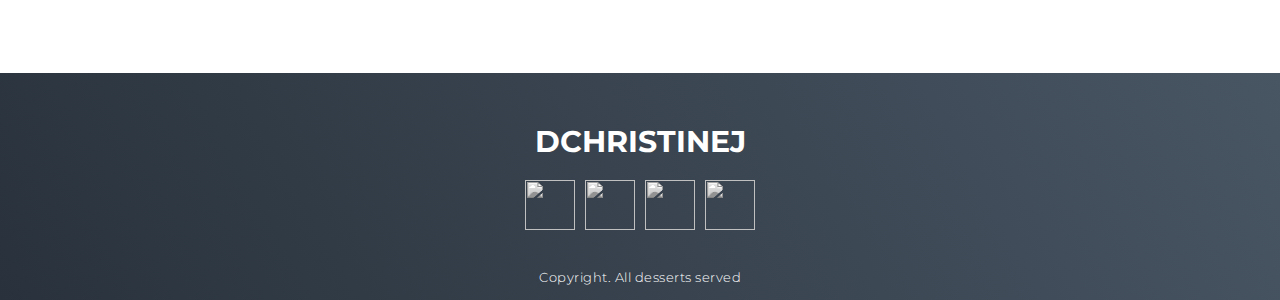
==== commit 1cab7083: "Add files via upload" ====
--- a/index.html
+++ b/index.html
@@ -24,7 +24,7 @@
                     </div>
                     <ul>
                         <li><a href="#hero" data-after="Home">Home</a></li>
-                        <li><a href="#projects" data-after="Projects">Projects</a></li>
+                        <li><a href="#projects" data-after="Projects">Skills</a></li>
                         <li><a href="#about" data-after="About">About</a></li>
                         <li><a href="#contact" data-after="Contact">Contact</a></li>
                     </ul>
@@ -41,7 +41,7 @@
                 <h1>Hello, <span> </span> </h1>
                 <h1>My Name is<span> </span> </h1>
                 <h1> Christine <span> </span> </h1>
-                <a href="#projects" type="button" class="cta"> Portfolio </a>
+                <a href="#about" type="button" class="cta"> Profile </a>
             </div>
         </div>
     </section>
@@ -51,13 +51,47 @@
     <section id="projects">
         <div class="projects-container">
             <div class="projects-header">
-                <h1 class="section-title">Recent Projects</h1>
+                <h1 class="section-title">Skills</h1>
             </div>
             <div class="all-projects">
                 <div class="project-item">
                     <div class="project-info">
-                        <h1>Project 1</h1>
-                        <h2>Coding is Love</h2>
+                        <h1><a href="https://github.com/dchristinej/Portfolio" class="links">HTML/CSS</a></h1>
+                        <h2>Responsive Website</h2>
+                        <p>Coded this website, designed, and illustrated the images needed to build this personal
+                            website.</p>
+                    </div>
+                    <div class="project-img">
+                        <img src="img/img-1.png" alt="img">
+                    </div>
+                </div>
+                <div class="project-item">
+                    <div class="project-info">
+                        <h1><a href="https://github.com/dchristinej?tab=repositories" class="links">SQL</a></h1>
+                        <h2>Deforestation Exploration</h2>
+                        <p>My take on Udacity's SQL Nanodegree project where I create and execute SQL queries to perform
+                            calculations using variables from those disparate data sets to answer questions for an
+                            organization's stakeholders.</p>
+                    </div>
+                    <div class="project-img">
+                        <img src="img/img-1.png" alt="img">
+                    </div>
+                </div>
+                <div class="project-item">
+                    <div class="project-info">
+                        <h1><a href="https://github.com/dchristinej?tab=repositories" class="links">Microsoft Office</a>
+                        </h1>
+                        <h2>Templates and Dashboards</h2>
+                        <p>Created and designed a responsive Excel data visualizations using pivot tables. </p>
+                    </div>
+                    <div class="project-img">
+                        <img src="img/img-1.png" alt="img">
+                    </div>
+                </div>
+                <div class="project-item">
+                    <div class="project-info">
+                        <h1><a href="https://github.com/dchristinej?tab=repositories" class="links">Python</a></h1>
+                        <h2>Basic Python Projects</h2>
                         <p>Lorem ipsum dolor sit amet consectetur, adipisicing elit. Ipsum deleniti maiores pariatur
                             assumenda quas magni et</p>
                     </div>
@@ -67,41 +101,9 @@
                 </div>
                 <div class="project-item">
                     <div class="project-info">
-                        <h1>Project 2</h1>
-                        <h2>Coding is Love</h2>
-                        <p>Lorem ipsum dolor sit amet consectetur, adipisicing elit. Ipsum deleniti maiores pariatur
-                            assumenda quas magni et</p>
-                    </div>
-                    <div class="project-img">
-                        <img src="img/img-1.png" alt="img">
-                    </div>
-                </div>
-                <div class="project-item">
-                    <div class="project-info">
-                        <h1>Project 3</h1>
-                        <h2>Coding is Love</h2>
-                        <p>Lorem ipsum dolor sit amet consectetur, adipisicing elit. Ipsum deleniti maiores pariatur
-                            assumenda quas magni et</p>
-                    </div>
-                    <div class="project-img">
-                        <img src="img/img-1.png" alt="img">
-                    </div>
-                </div>
-                <div class="project-item">
-                    <div class="project-info">
-                        <h1>Project 4</h1>
-                        <h2>Coding is Love</h2>
-                        <p>Lorem ipsum dolor sit amet consectetur, adipisicing elit. Ipsum deleniti maiores pariatur
-                            assumenda quas magni et</p>
-                    </div>
-                    <div class="project-img">
-                        <img src="img/img-1.png" alt="img">
-                    </div>
-                </div>
-                <div class="project-item">
-                    <div class="project-info">
-                        <h1>Project 5</h1>
-                        <h2>Coding is Love</h2>
+                        <h1><a href="https://github.com/dchristinej?tab=repositories" class="links">Adobe Creative
+                                Suite</a></h1>
+                        <h2>Illustrations and Video Animations</h2>
                         <p>Lorem ipsum dolor sit amet consectetur, adipisicing elit. Ipsum deleniti maiores pariatur
                             assumenda quas magni et</p>
                     </div>
@@ -118,15 +120,15 @@
         <div class="about container">
             <div class="col-left">
                 <div class="about-img">
-                    <img src="img/img-2.jpg" alt="img">
+                    <img src="img/profile.jpg" alt="img">
                 </div>
             </div>
             <div class="col-right">
                 <h1 class="section-title">About Me</h1>
-                <h2></h2>
-                <p>Lorem ipsum dolor sit amet consectetur, adipisicing elit. Ipsum deleniti maiores pariatur
-                    assumenda quas magni et, doloribus quod voluptate quasi molestiae magnam officiis dolorum, dolor
-                    provident atque molestias voluptatum explicabo!</p>
+                <h2>"From one thing, Know ten thousand things"</h2>
+                <p>I am a graduate of Electronics Engineering but i am interested in programming and design that's why i
+                    teach myself the basics of these topics. I am constantly expanding my knowledge on various
+                    technologies, right now, I am learning more on front-end and back-end programming languages.</p>
                 <a href="#" class="cta">Download Resume</a>
             </div>
         </div>
--- a/style.css
+++ b/style.css
@@ -0,0 +1,645 @@
+@import 'https://fonts.googleapis.com/css?family=Montserrat:300, 400, 700&display=swap';
+* {
+	padding: 0;
+	margin: 0;
+	box-sizing: border-box;
+}
+html {
+	font-size: 10px;
+	font-family: 'Montserrat', sans-serif;
+	scroll-behavior: smooth;
+}
+a {
+	text-decoration: none;
+}
+.container {
+	min-height: 100vh;
+	width: 100%;
+	display: flex;
+	align-items: center;
+	justify-content: center;
+}
+img {
+	height: 100%;
+	width: 100%;
+	object-fit: cover;
+}
+p {
+	color: black;
+	font-size: 1.4rem;
+	margin-top: 5px;
+	line-height: 2.5rem;
+	font-weight: 300;
+	letter-spacing: 0.05rem;
+}
+.section-title {
+	font-size: 4rem;
+	font-weight: 300;
+	color: black;
+	margin-bottom: 10px;
+	text-transform: uppercase;
+	letter-spacing: 0.2rem;
+	text-align: center;
+}
+
+.cta {
+	display: inline-block;
+	padding: 10px 30px;
+	color: white;
+	background-color: transparent;
+	border: 2px solid rgb(7, 40, 78);
+	font-size: 2rem;
+	text-transform: uppercase;
+	letter-spacing: 0.1rem;
+	margin-top: 30px;
+	transition: 0.3s ease;
+	transition-property: background-color, color;
+}
+.cta:hover {
+	color: white;
+	background-color: rgb(11, 63, 122);
+}
+.brand h1 {
+	font-size: 3rem;
+	text-transform: uppercase;
+	color: white;
+}
+.links {
+	color: rgb(61, 139, 255);
+	text-decoration: underline;
+}
+
+
+/* Header section */
+#header {
+	position: fixed;
+	z-index: 1000;
+	left: 0;
+	top: 0;
+	width: 100vw;
+	height: auto;
+}
+#header .header {
+	min-height: 8vh;
+	background-color: rgba(31, 30, 30, 0.24);
+	transition: 0.3s ease background-color;
+}
+#header .nav-bar {
+	display: flex;
+	align-items: center;
+	justify-content: space-between;
+	width: 100%;
+	height: 100%;
+	max-width: 1300px;
+	padding: 0 10px;
+}
+#header .nav-list ul {
+	list-style: none;
+	position: absolute;
+	background-color: rgb(31, 30, 30);
+	width: 100vw;
+	height: 100vh;
+	left: 100%;
+	top: 0;
+	display: flex;
+	flex-direction: column;
+	justify-content: center;
+	align-items: center;
+	z-index: 1;
+	overflow-x: hidden;
+	transition: 0.5s ease left;
+}
+#header .nav-list ul.active {
+	left: 0%;
+}
+#header .nav-list ul a {
+	font-size: 2.5rem;
+	font-weight: 500;
+	letter-spacing: 0.2rem;
+	text-decoration: none;
+	color: white;
+	text-transform: uppercase;
+	padding: 20px;
+	display: block;
+}
+#header .nav-list ul a::after {
+	content: attr(data-after);
+	position: absolute;
+	top: 50%;
+	left: 50%;
+	transform: translate(-50%, -50%) scale(0);
+	color: rgba(240, 248, 255, 0.021);
+	font-size: 13rem;
+	letter-spacing: 50px;
+	z-index: -1;
+	transition: 0.3s ease letter-spacing;
+}
+#header .nav-list ul li:hover a::after {
+	transform: translate(-50%, -50%) scale(1);
+	letter-spacing: initial;
+}
+#header .nav-list ul li:hover a {
+	color: rgb(7, 40, 78);
+}
+#header .hamburger {
+	height: 60px;
+	width: 60px;
+	display: inline-block;
+	border: 3px solid white;
+	border-radius: 50%;
+	position: relative;
+	display: flex;
+	align-items: center;
+	justify-content: center;
+	z-index: 100;
+	cursor: pointer;
+	transform: scale(0.8);
+	margin-right: 20px;
+}
+#header .hamburger:after {
+	position: absolute;
+	content: '';
+	height: 100%;
+	width: 100%;
+	border-radius: 50%;
+	border: 3px solid white;
+	animation: hamburger_puls 1s ease infinite;
+}
+#header .hamburger .bar {
+	height: 2px;
+	width: 30px;
+	position: relative;
+	background-color: white;
+	z-index: -1;
+}
+#header .hamburger .bar::after,
+#header .hamburger .bar::before {
+	content: '';
+	position: absolute;
+	height: 100%;
+	width: 100%;
+	left: 0;
+	background-color: white;
+	transition: 0.3s ease;
+	transition-property: top, bottom;
+}
+#header .hamburger .bar::after {
+	top: 8px;
+}
+#header .hamburger .bar::before {
+	bottom: 8px;
+}
+#header .hamburger.active .bar::before {
+	bottom: 0;
+}
+#header .hamburger.active .bar::after {
+	top: 0;
+}
+/* End Header section */
+
+/* Hero Section */
+#hero {
+	background-image: url(./img/prince.jpg);
+	background-size: cover;
+	background-position: top center;
+	position: relative;
+	z-index: 1;
+}
+#hero::after {
+	content: '';
+	position: absolute;
+	left: 0;
+	top: 0;
+	height: 100%;
+	width: 100%;
+	background-color: black;
+	opacity: 0.7;
+	z-index: -1;
+}
+#hero .hero {
+	max-width: 1200px;
+	margin: 0 auto;
+	padding: 0 50px;
+	justify-content: flex-start;
+}
+#hero h1 {
+	display: block;
+	width: fit-content;
+	font-size: 3rem;
+	position: relative;
+	color: transparent;
+	animation: text_reveal 0.5s ease forwards;
+	animation-delay: 1s;
+}
+#hero h1:nth-child(3){
+	letter-spacing: 3px;
+	text-transform: uppercase;	
+}
+#hero h1:nth-child(1) {
+	animation-delay: 1s;
+}
+#hero h1:nth-child(2) {
+	animation-delay: 2s;
+}
+#hero h1:nth-child(3) {
+	animation: text_reveal_name 0.5s ease forwards;
+	animation-delay: 3s;
+}
+#hero h1 span {
+	position: absolute;
+	top: 0;
+	left: 0;
+	height: 100%;
+	width: 0;
+	background-color: rgb(7, 40, 78);
+	animation: text_reveal_box 1s ease;
+	animation-delay: 0.5s;
+}
+#hero h1:nth-child(1) span {
+	animation-delay: 0.5s;
+}
+#hero h1:nth-child(2) span {
+	animation-delay: 1.5s;
+}
+#hero h1:nth-child(3) span {
+	animation-delay: 2.5s;
+}
+
+/* End Hero Section */
+
+/* Projects section */
+#projects .projects {
+	flex-direction: column;
+	max-width: 1200px;
+	margin: 0 auto;
+	padding: 100px 0;
+}
+#projects .projects-header h1 {
+	margin-top: 50px;
+	margin-bottom: 50px;
+}
+#projects .all-projects {
+	display: flex;
+	align-items: center;
+	justify-content: center;
+	flex-direction: column;
+}
+#projects .project-item {
+	display: flex;
+	align-items: center;
+	justify-content: center;
+	flex-direction: column;
+	width: 80%;
+	margin: 20px auto;
+	overflow: hidden;
+	border-radius: 10px;
+}
+#projects .project-info {
+	padding: 30px;
+	flex-basis: 50%;
+	height: 100%;
+	display: flex;
+	align-items: flex-start;
+	justify-content: center;
+	flex-direction: column;
+	background-image: linear-gradient(60deg, #29323c 0%, #485563 100%);
+	color: white;
+}
+#projects .project-info h1 {
+	font-size: 4rem;
+	font-weight: 500;
+}
+#projects .project-info h2 {
+	font-size: 1.8rem;
+	font-weight: 500;
+	margin-top: 10px;
+}
+#projects .project-info p {
+	color: white;
+}
+#projects .project-img {
+	flex-basis: 50%;
+	height: 300px;
+	overflow: hidden;
+	position: relative;
+}
+#projects .project-img:after {
+	content: '';
+	position: absolute;
+	left: 0;
+	top: 0;
+	height: 100%;
+	width: 100%;
+	background-image: linear-gradient(60deg, #29323c 0%, #485563 100%);
+	opacity: 0.7;
+}
+#projects .project-img img {
+	transition: 0.3s ease transform;
+}
+#projects .project-item:hover .project-img img {
+	transform: scale(1.1);
+}
+/* End Projects section */
+
+/* About Section */
+#about .about {
+	flex-direction: column-reverse;
+	text-align: center;
+	max-width: 1200px;
+	margin: 0 auto;
+	padding: 100px 20px;
+}
+#about .col-left {
+	width: 250px;
+	height: 360px;
+}
+#about .col-right {
+	width: 100%;
+}
+#about .col-right h2 {
+	font-size: 1.8rem;
+	font-weight: 500;
+	letter-spacing: 0.2rem;
+	margin-bottom: 10px;
+}
+#about .col-right p {
+	margin-bottom: 20px;
+}
+#about .col-right .cta {
+	color: black;
+	margin-bottom: 50px;
+	padding: 10px 20px;
+	font-size: 2rem;
+}
+#about .col-left .about-img {
+	height: 100%;
+	width: 100%;
+	position: relative;
+	border: 10px solid white;
+}
+#about .col-left .about-img::after {
+	content: '';
+	position: absolute;
+	left: -33px;
+	top: 19px;
+	height: 98%;
+	width: 98%;
+	border: 7px solid rgb(18, 156, 211);
+	z-index: -1;
+}
+/* End About Section */
+
+/* contact Section */
+#contact .contact {
+	flex-direction: column;
+	max-width: 1200px;
+	margin: 0 auto;
+	width: 90%;
+}
+#contact .contact-items {
+	/* max-width: 400px; */
+	width: 100%;
+}
+#contact .contact-item {
+	width: 80%;
+	padding: 20px;
+	text-align: center;
+	border-radius: 10px;
+	padding: 30px;
+	margin: 30px;
+	display: flex;
+	justify-content: center;
+	align-items: center;
+	flex-direction: column;
+	box-shadow: 0px 0px 18px 0 #0000002c;
+	transition: 0.3s ease box-shadow;
+}
+#contact .contact-item:hover {
+	box-shadow: 0px 0px 5px 0 #0000002c;
+}
+#contact .icon {
+	width: 70px;
+	margin: 0 auto;
+	margin-bottom: 10px;
+}
+#contact .contact-info h1 {
+	font-size: 2.5rem;
+	font-weight: 500;
+	margin-bottom: 5px;
+}
+#contact .contact-info h2 {
+	font-size: 1.3rem;
+	line-height: 2rem;
+	font-weight: 500;
+}
+/*End contact Section */
+
+/* Footer */
+#footer {
+	background-image: linear-gradient(60deg, #29323c 0%, #485563 100%);
+}
+#footer .footer {
+	min-height: 200px;
+	flex-direction: column;
+	padding-top: 50px;
+	padding-bottom: 10px;
+}
+#footer h2 {
+	color: white;
+	font-weight: 500;
+	font-size: 1.8rem;
+	letter-spacing: 0.1rem;
+	margin-top: 10px;
+	margin-bottom: 10px;
+}
+#footer .social-icon {
+	display: flex;
+	margin-bottom: 30px;
+}
+#footer .social-item {
+	height: 50px;
+	width: 50px;
+	margin: 0 5px;
+}
+#footer .social-item img {
+	filter: grayscale(1);
+	transition: 0.3s ease filter;
+}
+#footer .social-item:hover img {
+	filter: grayscale(0);
+}
+#footer p {
+	color: white;
+	font-size: 1.3rem;
+}
+/* End Footer */
+
+/* Keyframes */
+@keyframes hamburger_puls {
+	0% {
+		opacity: 1;
+		transform: scale(1);
+	}
+	100% {
+		opacity: 0;
+		transform: scale(1.4);
+	}
+}
+@keyframes text_reveal_box {
+	50% {
+		width: 100%;
+		left: 0;
+	}
+	100% {
+		width: 0;
+		left: 100%;
+	}
+}
+@keyframes text_reveal {
+	100% {
+		color: white;
+	}
+}
+@keyframes text_reveal_name {
+	100% {
+		color: rgb(21, 106, 202);
+		font-weight: 800;
+	}
+}
+/* End Keyframes */
+
+/* Media Query For Tablet */
+@media only screen and (min-width: 768px) {
+	.cta {
+		font-size: 2.5rem;
+		padding: 20px 60px;
+	}
+	h1.section-title {
+		font-size: 6rem;
+	}
+
+	/* Hero */
+	#hero h1 {
+		font-size: 7rem;
+	}
+	/* End Hero */
+
+	/* Services Section */
+	#services .service-bottom .service-item {
+		flex-basis: 45%;
+		margin: 2.5%;
+	}
+	/* End Services Section */
+
+	/* Project */
+	#projects .project-item {
+		flex-direction: row;
+	}
+	#projects .project-item:nth-child(even) {
+		flex-direction: row-reverse;
+	}
+	#projects .project-item {
+		height: 400px;
+		margin: 0;
+		width: 100%;
+		border-radius: 0;
+	}
+	#projects .all-projects .project-info {
+		height: 100%;
+	}
+	#projects .all-projects .project-img {
+		height: 100%;
+	}
+	/* End Project */
+
+	/* About */
+	#about .about {
+		flex-direction: row;
+	}
+	#about .col-left {
+		width: 600px;
+		height: 400px;
+		padding-left: 60px;
+	}
+	#about .about .col-left .about-img::after {
+		left: -45px;
+		top: 34px;
+		height: 98%;
+		width: 98%;
+		border: 10px solid rgb(7, 40, 78);
+	}
+	#about .col-right {
+		text-align: left;
+		padding: 30px;
+	}
+	#about .col-right h1 {
+		text-align: left;
+	}
+	/* End About */
+
+	/* contact  */
+	#contact .contact {
+		flex-direction: column;
+		padding: 100px 0;
+		align-items: center;
+		justify-content: center;
+		min-width: 20vh;
+	}
+	#contact .contact-items {
+		width: 100%;
+		display: flex;
+		flex-direction: row;
+		justify-content: space-evenly;
+		margin: 0;
+	}
+	#contact .contact-item {
+		width: 30%;
+		margin: 0;
+		flex-direction: row;
+	}
+	#contact .contact-item .icon {
+		height: 100px;
+		width: 100px;
+	}
+	#contact .contact-item .icon img {
+		object-fit: contain;
+	}
+	#contact .contact-item .contact-info {
+		width: 100%;
+		text-align: left;
+		padding-left: 20px;
+	}
+	/* End contact  */
+}
+/* End Media Query For Tablet */
+
+/* Media Query For Desktop */
+@media only screen and (min-width: 1200px) {
+	/* header */
+	#header .hamburger {
+		display: none;
+	}
+	#header .nav-list ul {
+		position: initial;
+		display: block;
+		height: auto;
+		width: fit-content;
+		background-color: transparent;
+	}
+	#header .nav-list ul li {
+		display: inline-block;
+	}
+	#header .nav-list ul li a {
+		font-size: 1.8rem;
+	}
+	#header .nav-list ul a:after {
+		display: none;
+	}
+	/* End header */
+
+	#services .service-bottom .service-item {
+		flex-basis: 22%;
+		margin: 1.5%;
+	}
+}
+/* End  Media Query For Desktop */
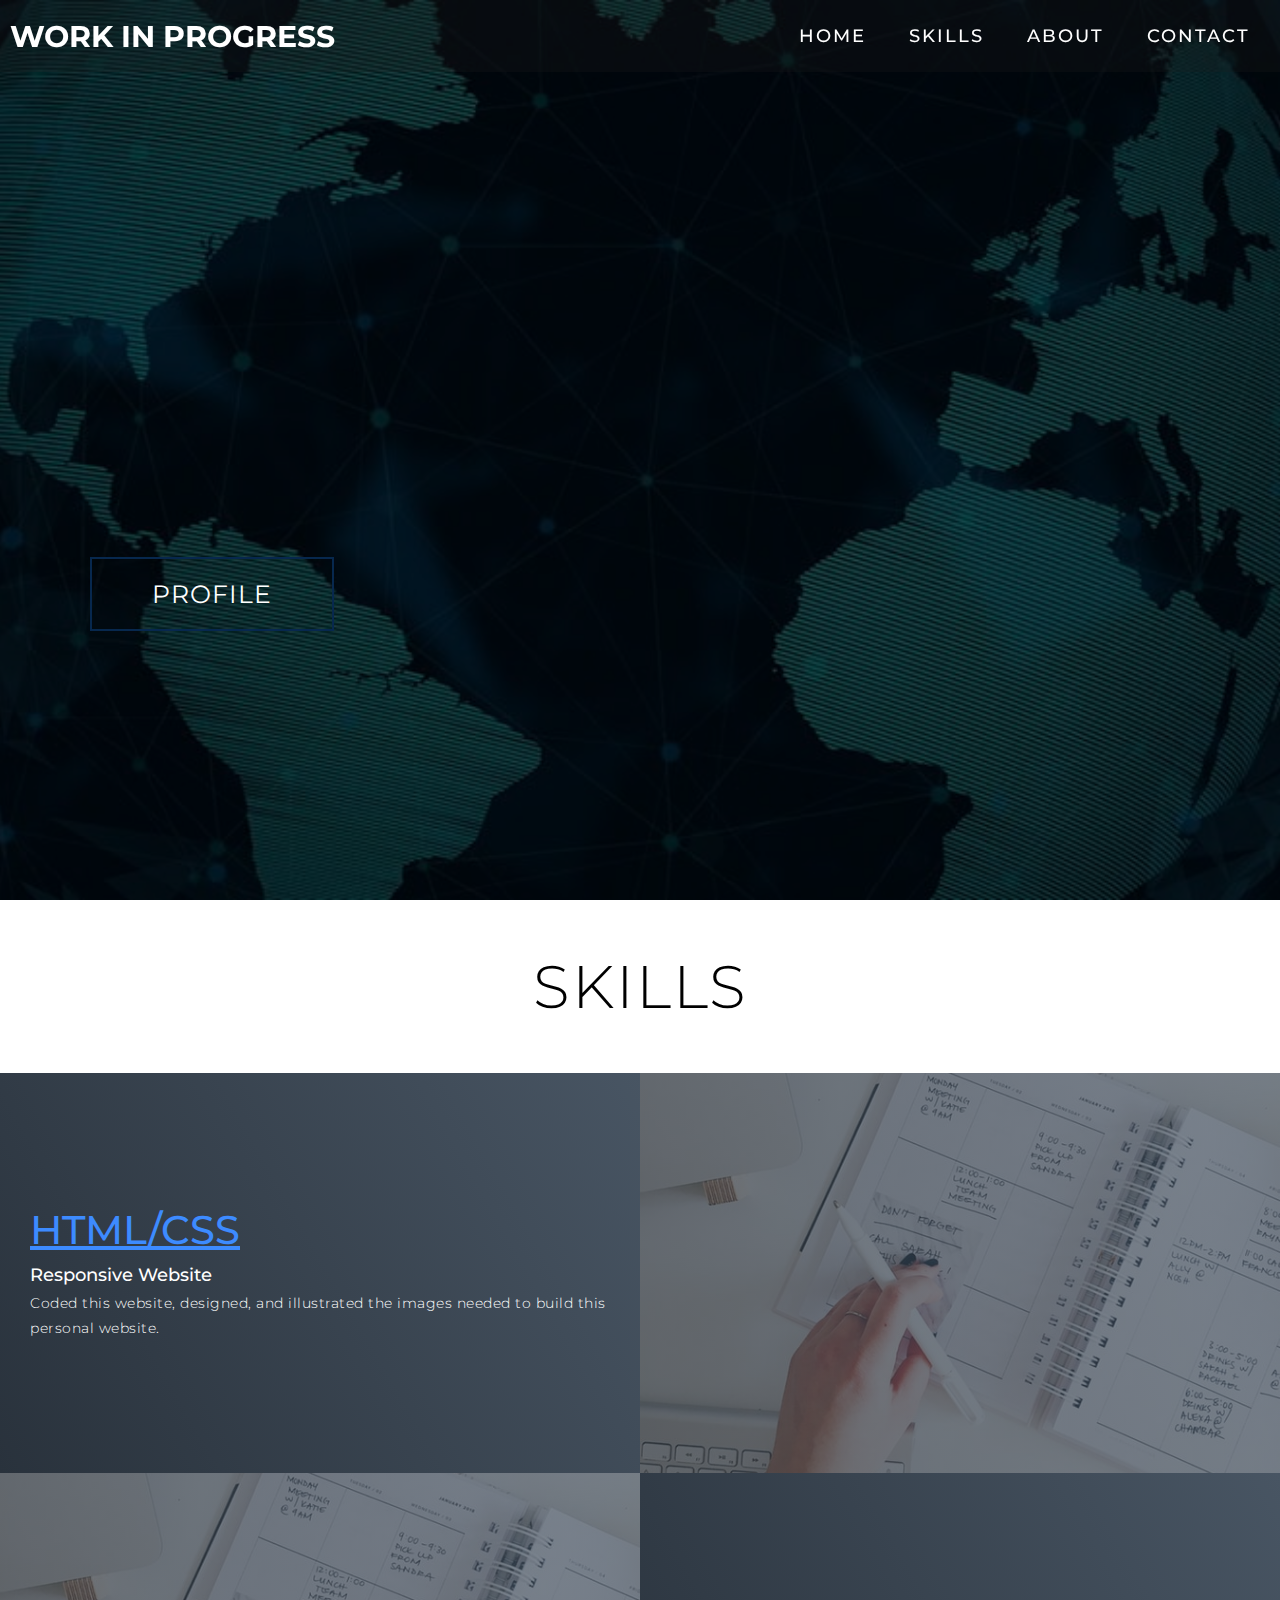
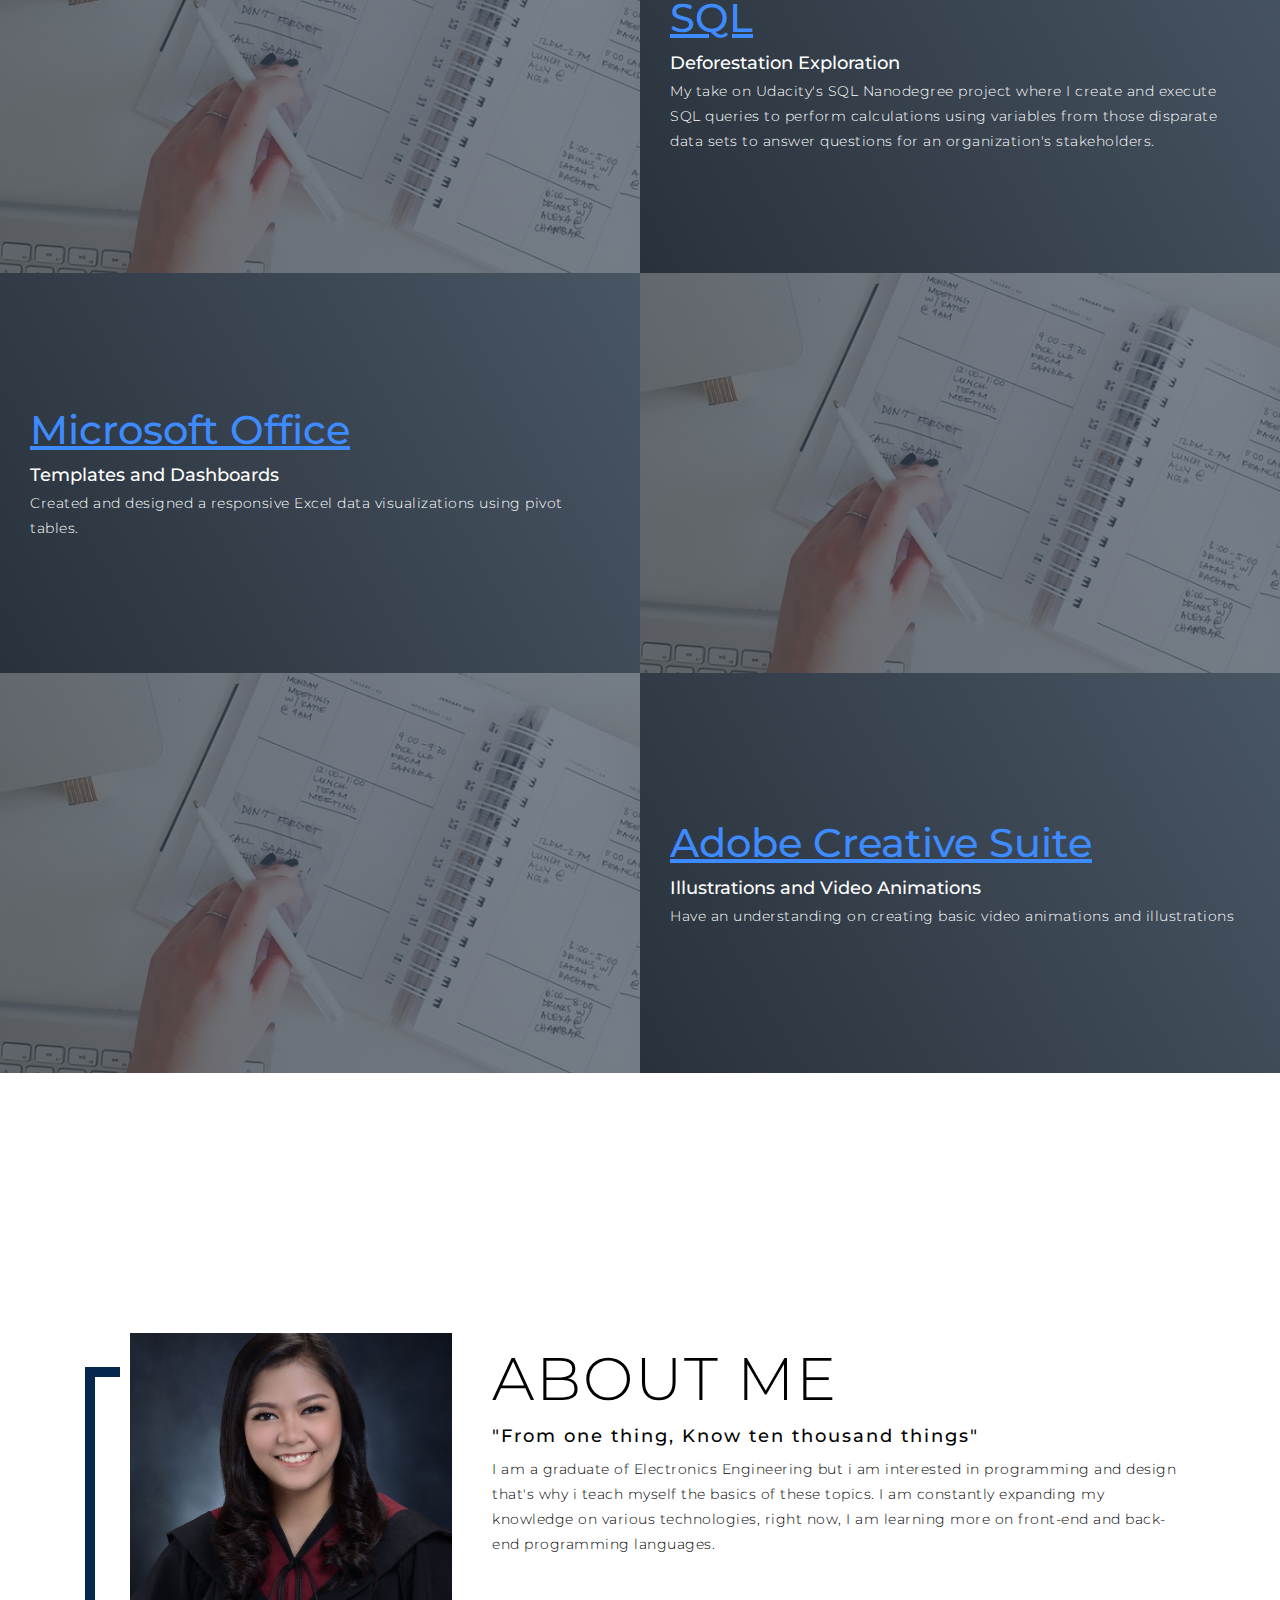
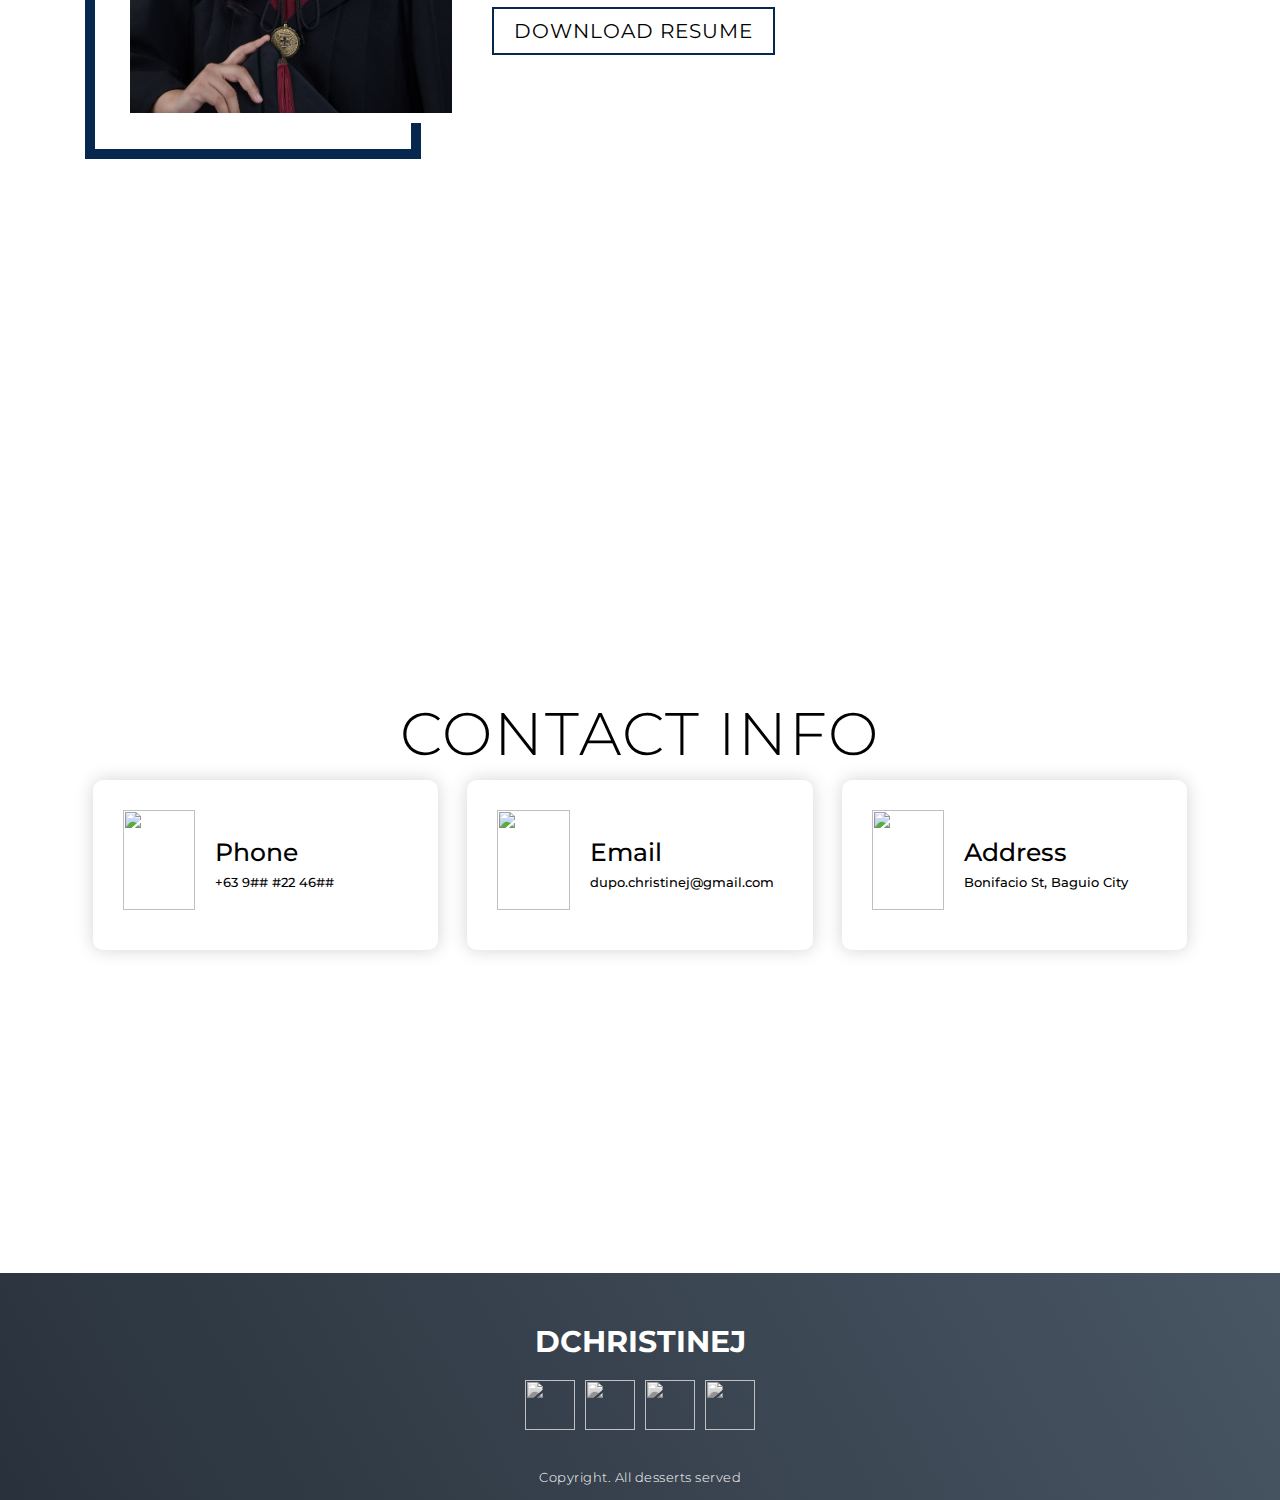
==== commit 34710661: "Add files via upload" ====
--- a/index.html
+++ b/index.html
@@ -90,22 +90,10 @@
                 </div>
                 <div class="project-item">
                     <div class="project-info">
-                        <h1><a href="https://github.com/dchristinej?tab=repositories" class="links">Python</a></h1>
-                        <h2>Basic Python Projects</h2>
-                        <p>Lorem ipsum dolor sit amet consectetur, adipisicing elit. Ipsum deleniti maiores pariatur
-                            assumenda quas magni et</p>
-                    </div>
-                    <div class="project-img">
-                        <img src="img/img-1.png" alt="img">
-                    </div>
-                </div>
-                <div class="project-item">
-                    <div class="project-info">
                         <h1><a href="https://github.com/dchristinej?tab=repositories" class="links">Adobe Creative
                                 Suite</a></h1>
                         <h2>Illustrations and Video Animations</h2>
-                        <p>Lorem ipsum dolor sit amet consectetur, adipisicing elit. Ipsum deleniti maiores pariatur
-                            assumenda quas magni et</p>
+                        <p>Have an understanding on creating basic video animations and illustrations</p>
                     </div>
                     <div class="project-img">
                         <img src="img/img-1.png" alt="img">
@@ -120,7 +108,7 @@
         <div class="about container">
             <div class="col-left">
                 <div class="about-img">
-                    <img src="img/profile.jpg" alt="img">
+                    <img src="./img/me.jpg" width="634px" height="951px" alt="img">
                 </div>
             </div>
             <div class="col-right">
@@ -129,7 +117,7 @@
                 <p>I am a graduate of Electronics Engineering but i am interested in programming and design that's why i
                     teach myself the basics of these topics. I am constantly expanding my knowledge on various
                     technologies, right now, I am learning more on front-end and back-end programming languages.</p>
-                <a href="#" class="cta">Download Resume</a>
+                <a href=mailto:dchristinej@hotmail.com class="cta">Download Resume</a>
             </div>
         </div>
     </section>
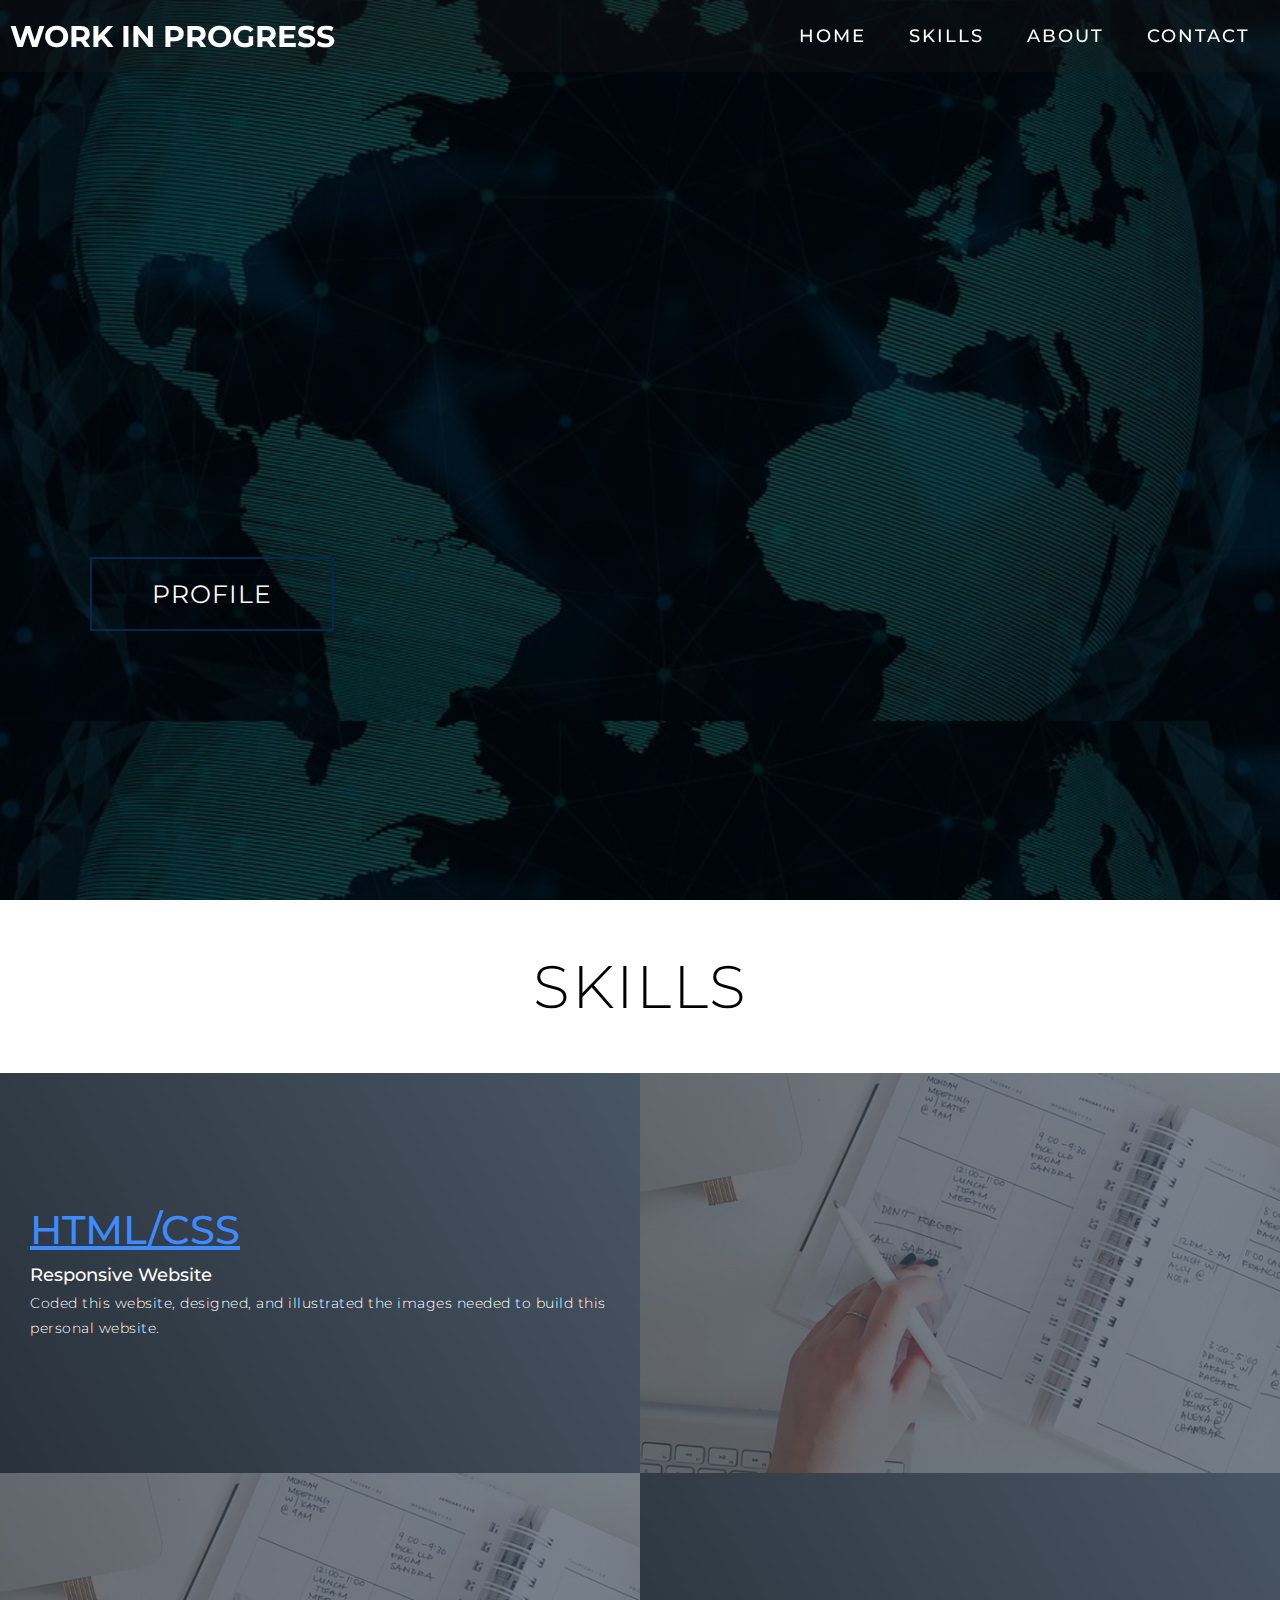
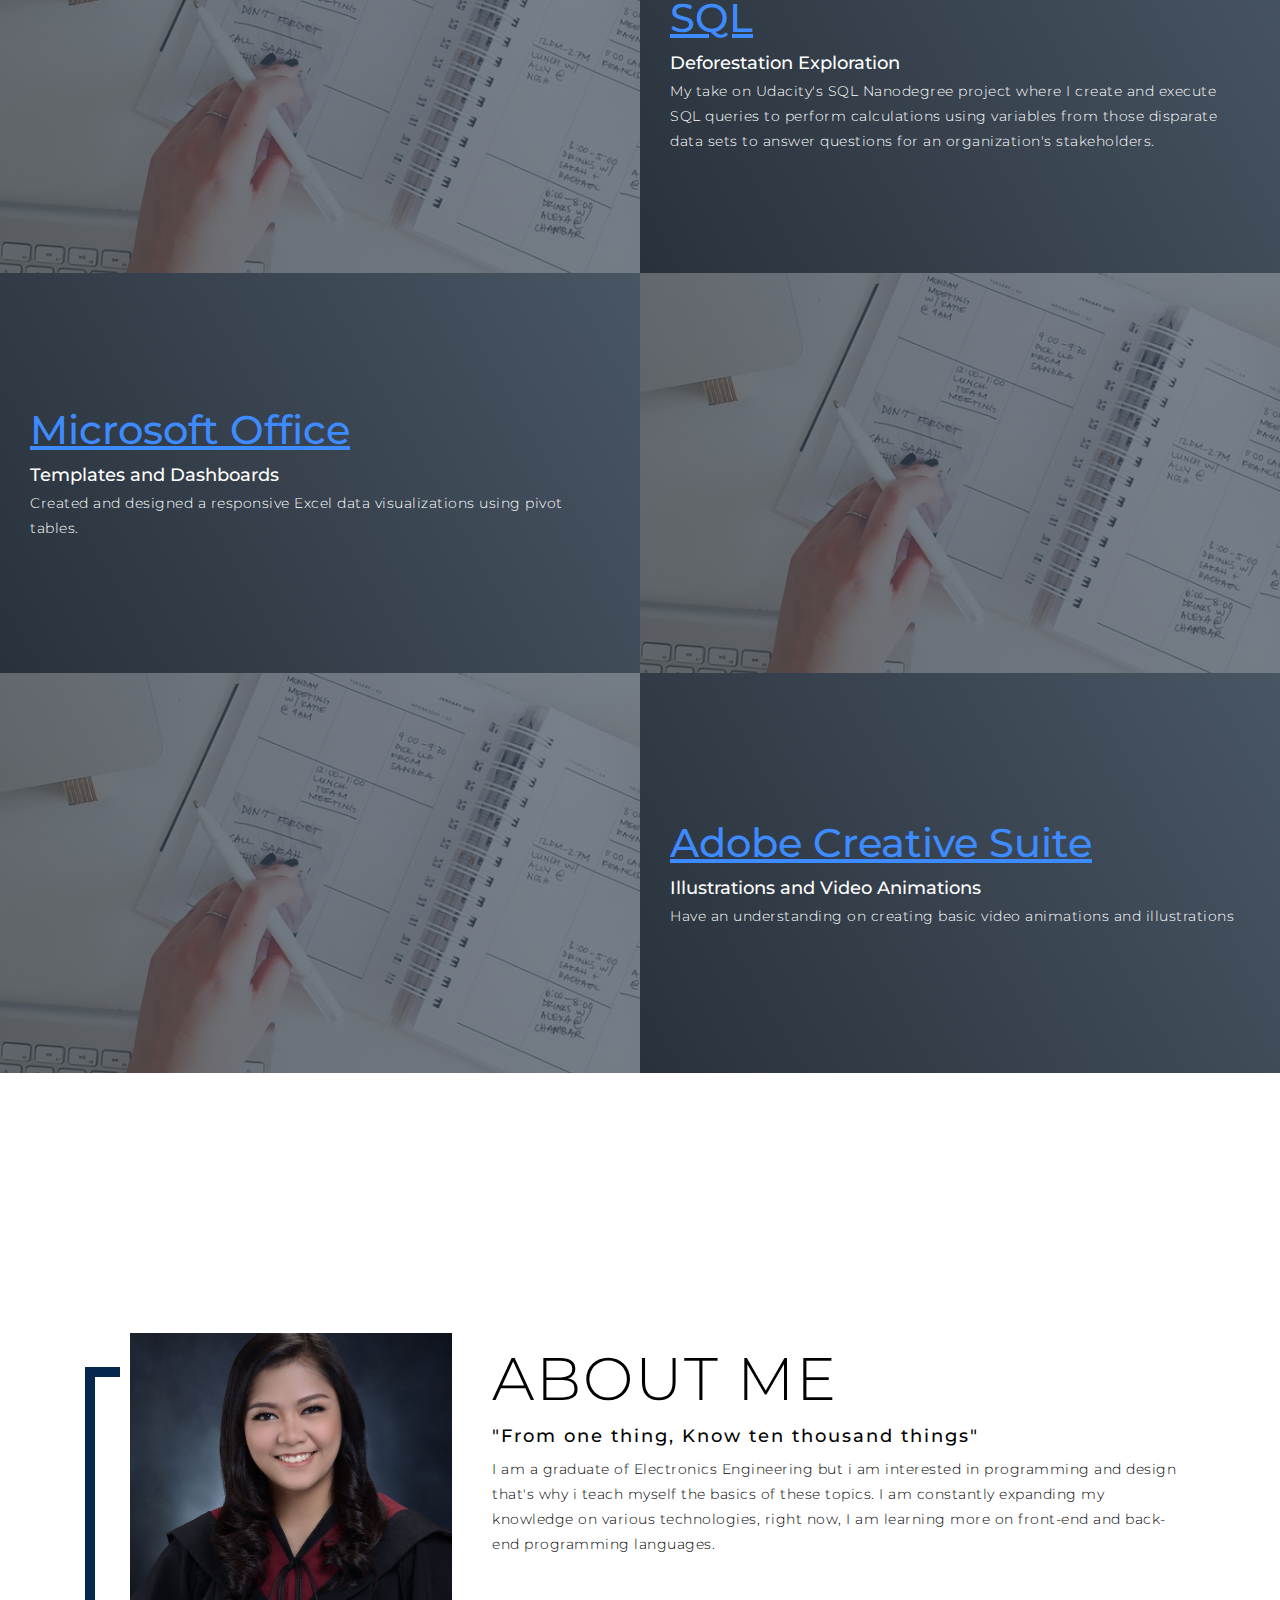
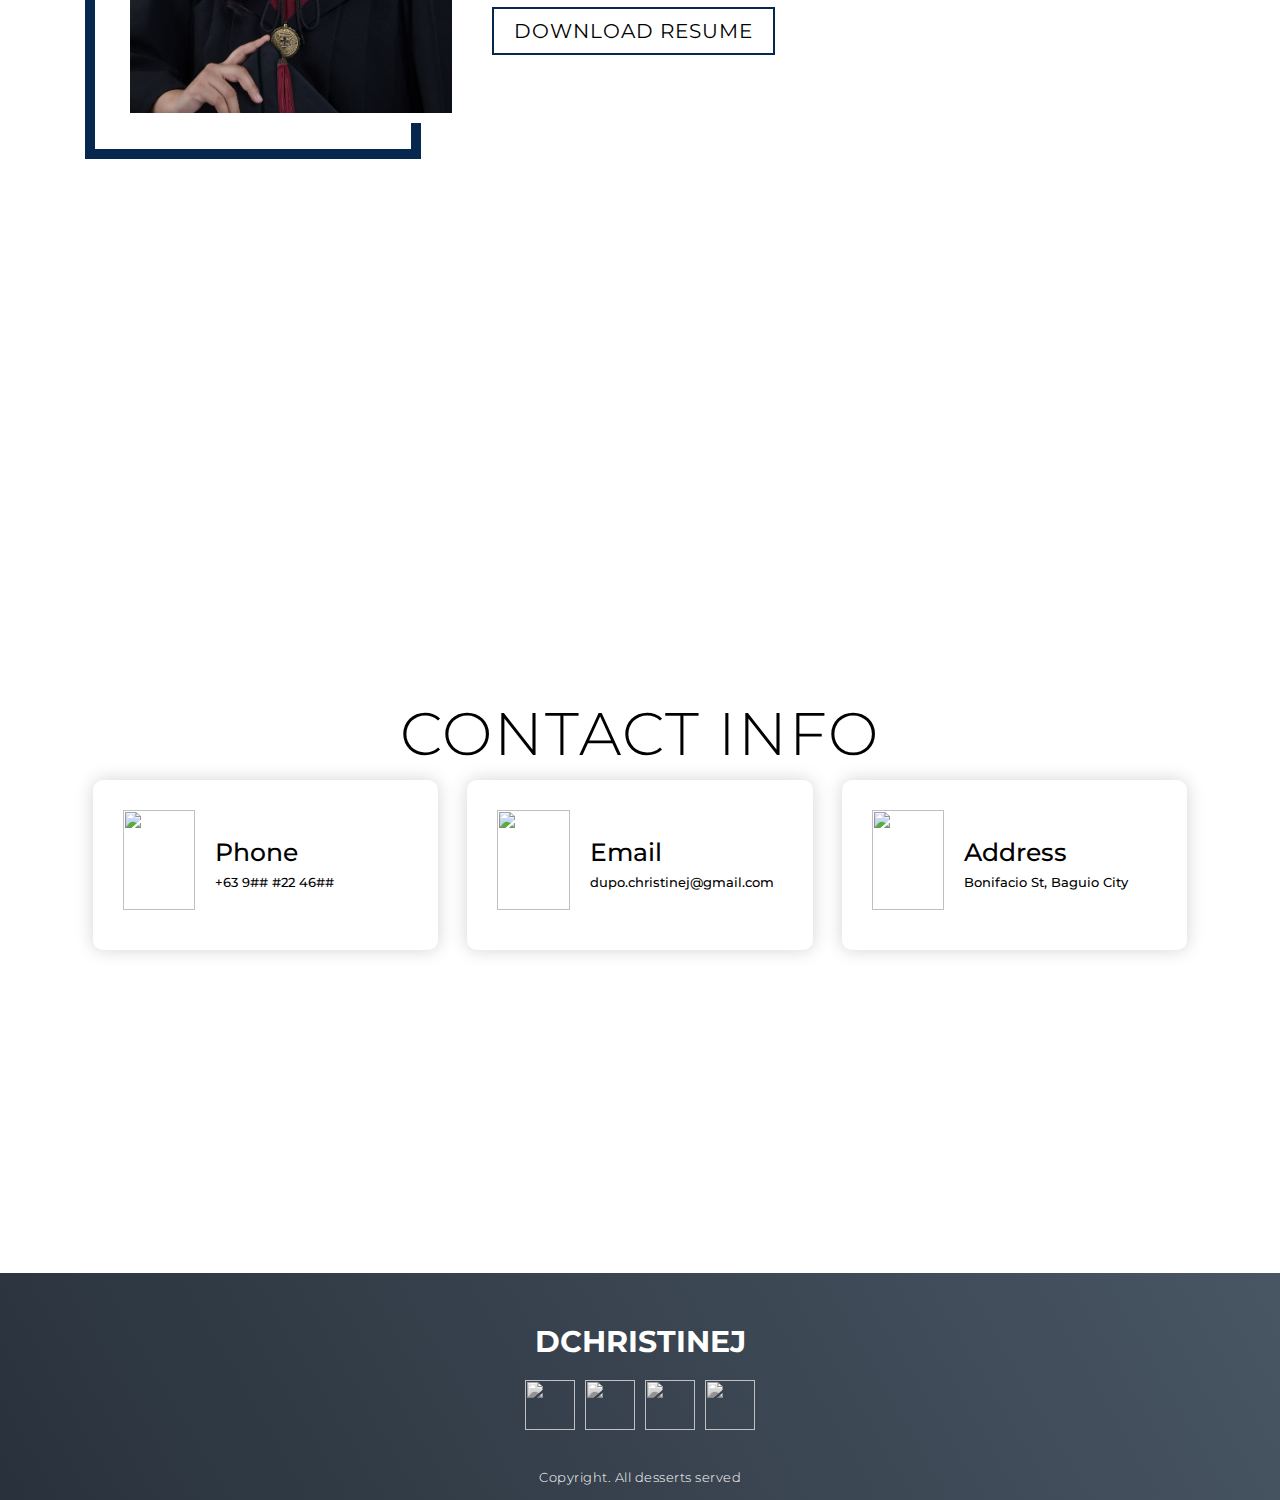
==== commit e95b11e6: "Add files via upload" ====
--- a/index.html
+++ b/index.html
@@ -167,16 +167,16 @@
             <h2></h2>
             <div class="social-icon">
                 <div class="social-item">
-                    <a href="#"><img src="https://img.icons8.com/ios/50/000000/facebook-new.png" /></a>
+                    <a href="#about"><img src="https://img.icons8.com/ios/50/000000/facebook-new.png" /></a>
                 </div>
                 <div class="social-item">
-                    <a href="#"><img src="https://img.icons8.com/ios/50/000000/instagram.png" /></a>
+                    <a href="#about"><img src="https://img.icons8.com/ios/50/000000/instagram.png" /></a>
                 </div>
                 <div class="social-item">
-                    <a href="#"><img src="https://img.icons8.com/ios/50/000000/twitter--v1.png" /></a>
+                    <a href="#about"><img src="https://img.icons8.com/ios/50/000000/twitter--v1.png" /></a>
                 </div>
                 <div class="social-item">
-                    <a href="#"><img src="https://img.icons8.com/ios/50/000000/linkedin.png" /></a>
+                    <a href="https://www.linkedin.com/in/dchristinej/"><img src="https://img.icons8.com/ios/50/000000/linkedin.png" /></a>
                 </div>
             </div>
             <p>Copyright. All desserts served</p>
--- a/style.css
+++ b/style.css
@@ -1,645 +1,644 @@
-@import 'https://fonts.googleapis.com/css?family=Montserrat:300, 400, 700&display=swap';
+@import "https://fonts.googleapis.com/css?family=Montserrat:300, 400, 700&display=swap";
 * {
-	padding: 0;
-	margin: 0;
-	box-sizing: border-box;
+  padding: 0;
+  margin: 0;
+  box-sizing: border-box;
 }
 html {
-	font-size: 10px;
-	font-family: 'Montserrat', sans-serif;
-	scroll-behavior: smooth;
+  font-size: 10px;
+  font-family: "Montserrat", sans-serif;
+  scroll-behavior: smooth;
 }
 a {
-	text-decoration: none;
+  text-decoration: none;
 }
 .container {
-	min-height: 100vh;
-	width: 100%;
-	display: flex;
-	align-items: center;
-	justify-content: center;
+  min-height: 100vh;
+  width: 100%;
+  display: flex;
+  align-items: center;
+  justify-content: center;
 }
 img {
-	height: 100%;
-	width: 100%;
-	object-fit: cover;
+  height: 100%;
+  width: 100%;
+  object-fit: cover;
 }
 p {
-	color: black;
-	font-size: 1.4rem;
-	margin-top: 5px;
-	line-height: 2.5rem;
-	font-weight: 300;
-	letter-spacing: 0.05rem;
+  color: black;
+  font-size: 1.4rem;
+  margin-top: 5px;
+  line-height: 2.5rem;
+  font-weight: 300;
+  letter-spacing: 0.05rem;
 }
 .section-title {
-	font-size: 4rem;
-	font-weight: 300;
-	color: black;
-	margin-bottom: 10px;
-	text-transform: uppercase;
-	letter-spacing: 0.2rem;
-	text-align: center;
+  font-size: 4rem;
+  font-weight: 300;
+  color: black;
+  margin-bottom: 10px;
+  text-transform: uppercase;
+  letter-spacing: 0.2rem;
+  text-align: center;
 }
 
 .cta {
-	display: inline-block;
-	padding: 10px 30px;
-	color: white;
-	background-color: transparent;
-	border: 2px solid rgb(7, 40, 78);
-	font-size: 2rem;
-	text-transform: uppercase;
-	letter-spacing: 0.1rem;
-	margin-top: 30px;
-	transition: 0.3s ease;
-	transition-property: background-color, color;
+  display: inline-block;
+  padding: 10px 30px;
+  color: white;
+  background-color: transparent;
+  border: 2px solid rgb(7, 40, 78);
+  font-size: 2rem;
+  text-transform: uppercase;
+  letter-spacing: 0.1rem;
+  margin-top: 30px;
+  transition: 0.3s ease;
+  transition-property: background-color, color;
 }
 .cta:hover {
-	color: white;
-	background-color: rgb(11, 63, 122);
+  color: white;
+  background-color: rgb(11, 63, 122);
 }
 .brand h1 {
-	font-size: 3rem;
-	text-transform: uppercase;
-	color: white;
+  font-size: 3rem;
+  text-transform: uppercase;
+  color: white;
 }
 .links {
-	color: rgb(61, 139, 255);
-	text-decoration: underline;
-}
-
+  color: rgb(61, 139, 255);
+  text-decoration: underline;
+}
 
 /* Header section */
 #header {
-	position: fixed;
-	z-index: 1000;
-	left: 0;
-	top: 0;
-	width: 100vw;
-	height: auto;
+  position: fixed;
+  z-index: 1000;
+  left: 0;
+  top: 0;
+  width: 100vw;
+  height: auto;
 }
 #header .header {
-	min-height: 8vh;
-	background-color: rgba(31, 30, 30, 0.24);
-	transition: 0.3s ease background-color;
+  min-height: 8vh;
+  background-color: rgba(31, 30, 30, 0.24);
+  transition: 0.3s ease background-color;
 }
 #header .nav-bar {
-	display: flex;
-	align-items: center;
-	justify-content: space-between;
-	width: 100%;
-	height: 100%;
-	max-width: 1300px;
-	padding: 0 10px;
+  display: flex;
+  align-items: center;
+  justify-content: space-between;
+  width: 100%;
+  height: 100%;
+  max-width: 1300px;
+  padding: 0 10px;
 }
 #header .nav-list ul {
-	list-style: none;
-	position: absolute;
-	background-color: rgb(31, 30, 30);
-	width: 100vw;
-	height: 100vh;
-	left: 100%;
-	top: 0;
-	display: flex;
-	flex-direction: column;
-	justify-content: center;
-	align-items: center;
-	z-index: 1;
-	overflow-x: hidden;
-	transition: 0.5s ease left;
+  list-style: none;
+  position: absolute;
+  background-color: rgb(31, 30, 30);
+  width: 100vw;
+  height: 100vh;
+  left: 100%;
+  top: 0;
+  display: flex;
+  flex-direction: column;
+  justify-content: center;
+  align-items: center;
+  z-index: 1;
+  overflow-x: hidden;
+  transition: 0.5s ease left;
 }
 #header .nav-list ul.active {
-	left: 0%;
+  left: 0%;
 }
 #header .nav-list ul a {
-	font-size: 2.5rem;
-	font-weight: 500;
-	letter-spacing: 0.2rem;
-	text-decoration: none;
-	color: white;
-	text-transform: uppercase;
-	padding: 20px;
-	display: block;
+  font-size: 2.5rem;
+  font-weight: 500;
+  letter-spacing: 0.2rem;
+  text-decoration: none;
+  color: white;
+  text-transform: uppercase;
+  padding: 20px;
+  display: block;
 }
 #header .nav-list ul a::after {
-	content: attr(data-after);
-	position: absolute;
-	top: 50%;
-	left: 50%;
-	transform: translate(-50%, -50%) scale(0);
-	color: rgba(240, 248, 255, 0.021);
-	font-size: 13rem;
-	letter-spacing: 50px;
-	z-index: -1;
-	transition: 0.3s ease letter-spacing;
+  content: attr(data-after);
+  position: absolute;
+  top: 50%;
+  left: 50%;
+  transform: translate(-50%, -50%) scale(0);
+  color: rgba(240, 248, 255, 0.021);
+  font-size: 13rem;
+  letter-spacing: 50px;
+  z-index: -1;
+  transition: 0.3s ease letter-spacing;
 }
 #header .nav-list ul li:hover a::after {
-	transform: translate(-50%, -50%) scale(1);
-	letter-spacing: initial;
+  transform: translate(-50%, -50%) scale(1);
+  letter-spacing: initial;
 }
 #header .nav-list ul li:hover a {
-	color: rgb(7, 40, 78);
+  color: rgb(7, 40, 78);
 }
 #header .hamburger {
-	height: 60px;
-	width: 60px;
-	display: inline-block;
-	border: 3px solid white;
-	border-radius: 50%;
-	position: relative;
-	display: flex;
-	align-items: center;
-	justify-content: center;
-	z-index: 100;
-	cursor: pointer;
-	transform: scale(0.8);
-	margin-right: 20px;
+  height: 60px;
+  width: 60px;
+  display: inline-block;
+  border: 3px solid white;
+  border-radius: 50%;
+  position: relative;
+  display: flex;
+  align-items: center;
+  justify-content: center;
+  z-index: 100;
+  cursor: pointer;
+  transform: scale(0.8);
+  margin-right: 20px;
 }
 #header .hamburger:after {
-	position: absolute;
-	content: '';
-	height: 100%;
-	width: 100%;
-	border-radius: 50%;
-	border: 3px solid white;
-	animation: hamburger_puls 1s ease infinite;
+  position: absolute;
+  content: "";
+  height: 100%;
+  width: 100%;
+  border-radius: 50%;
+  border: 3px solid white;
+  animation: hamburger_puls 1s ease infinite;
 }
 #header .hamburger .bar {
-	height: 2px;
-	width: 30px;
-	position: relative;
-	background-color: white;
-	z-index: -1;
+  height: 2px;
+  width: 30px;
+  position: relative;
+  background-color: white;
+  z-index: -1;
 }
 #header .hamburger .bar::after,
 #header .hamburger .bar::before {
-	content: '';
-	position: absolute;
-	height: 100%;
-	width: 100%;
-	left: 0;
-	background-color: white;
-	transition: 0.3s ease;
-	transition-property: top, bottom;
+  content: "";
+  position: absolute;
+  height: 100%;
+  width: 100%;
+  left: 0;
+  background-color: white;
+  transition: 0.3s ease;
+  transition-property: top, bottom;
 }
 #header .hamburger .bar::after {
-	top: 8px;
+  top: 8px;
 }
 #header .hamburger .bar::before {
-	bottom: 8px;
+  bottom: 8px;
 }
 #header .hamburger.active .bar::before {
-	bottom: 0;
+  bottom: 0;
 }
 #header .hamburger.active .bar::after {
-	top: 0;
+  top: 0;
 }
 /* End Header section */
 
 /* Hero Section */
 #hero {
-	background-image: url(./img/prince.jpg);
-	background-size: cover;
-	background-position: top center;
-	position: relative;
-	z-index: 1;
+  background-image: url(./img/prince.jpg);
+  background-size: contain;
+  background-position: top center;
+  position: relative;
+  z-index: 1;
 }
 #hero::after {
-	content: '';
-	position: absolute;
-	left: 0;
-	top: 0;
-	height: 100%;
-	width: 100%;
-	background-color: black;
-	opacity: 0.7;
-	z-index: -1;
+  content: "";
+  position: absolute;
+  left: 0;
+  top: 0;
+  height: 100%;
+  width: 100%;
+  background-color: black;
+  opacity: 0.7;
+  z-index: -1;
 }
 #hero .hero {
-	max-width: 1200px;
-	margin: 0 auto;
-	padding: 0 50px;
-	justify-content: flex-start;
+  max-width: 1200px;
+  margin: 0 auto;
+  padding: 0 50px;
+  justify-content: flex-start;
 }
 #hero h1 {
-	display: block;
-	width: fit-content;
-	font-size: 3rem;
-	position: relative;
-	color: transparent;
-	animation: text_reveal 0.5s ease forwards;
-	animation-delay: 1s;
-}
-#hero h1:nth-child(3){
-	letter-spacing: 3px;
-	text-transform: uppercase;	
+  display: block;
+  width: fit-content;
+  font-size: 3rem;
+  position: relative;
+  color: transparent;
+  animation: text_reveal 0.5s ease forwards;
+  animation-delay: 1s;
+}
+#hero h1:nth-child(3) {
+  letter-spacing: 3px;
+  text-transform: uppercase;
 }
 #hero h1:nth-child(1) {
-	animation-delay: 1s;
+  animation-delay: 1s;
 }
 #hero h1:nth-child(2) {
-	animation-delay: 2s;
+  animation-delay: 2s;
 }
 #hero h1:nth-child(3) {
-	animation: text_reveal_name 0.5s ease forwards;
-	animation-delay: 3s;
+  animation: text_reveal_name 0.5s ease forwards;
+  animation-delay: 3s;
 }
 #hero h1 span {
-	position: absolute;
-	top: 0;
-	left: 0;
-	height: 100%;
-	width: 0;
-	background-color: rgb(7, 40, 78);
-	animation: text_reveal_box 1s ease;
-	animation-delay: 0.5s;
+  position: absolute;
+  top: 0;
+  left: 0;
+  height: 100%;
+  width: 0;
+  background-color: rgb(7, 40, 78);
+  animation: text_reveal_box 1s ease;
+  animation-delay: 0.5s;
 }
 #hero h1:nth-child(1) span {
-	animation-delay: 0.5s;
+  animation-delay: 0.5s;
 }
 #hero h1:nth-child(2) span {
-	animation-delay: 1.5s;
+  animation-delay: 1.5s;
 }
 #hero h1:nth-child(3) span {
-	animation-delay: 2.5s;
+  animation-delay: 2.5s;
 }
 
 /* End Hero Section */
 
 /* Projects section */
 #projects .projects {
-	flex-direction: column;
-	max-width: 1200px;
-	margin: 0 auto;
-	padding: 100px 0;
+  flex-direction: column;
+  max-width: 1200px;
+  margin: 0 auto;
+  padding: 100px 0;
 }
 #projects .projects-header h1 {
-	margin-top: 50px;
-	margin-bottom: 50px;
+  margin-top: 50px;
+  margin-bottom: 50px;
 }
 #projects .all-projects {
-	display: flex;
-	align-items: center;
-	justify-content: center;
-	flex-direction: column;
+  display: flex;
+  align-items: center;
+  justify-content: center;
+  flex-direction: column;
 }
 #projects .project-item {
-	display: flex;
-	align-items: center;
-	justify-content: center;
-	flex-direction: column;
-	width: 80%;
-	margin: 20px auto;
-	overflow: hidden;
-	border-radius: 10px;
+  display: flex;
+  align-items: center;
+  justify-content: center;
+  flex-direction: column;
+  width: 80%;
+  margin: 20px auto;
+  overflow: hidden;
+  border-radius: 10px;
 }
 #projects .project-info {
-	padding: 30px;
-	flex-basis: 50%;
-	height: 100%;
-	display: flex;
-	align-items: flex-start;
-	justify-content: center;
-	flex-direction: column;
-	background-image: linear-gradient(60deg, #29323c 0%, #485563 100%);
-	color: white;
+  padding: 30px;
+  flex-basis: 50%;
+  height: 100%;
+  display: flex;
+  align-items: flex-start;
+  justify-content: center;
+  flex-direction: column;
+  background-image: linear-gradient(60deg, #29323c 0%, #485563 100%);
+  color: white;
 }
 #projects .project-info h1 {
-	font-size: 4rem;
-	font-weight: 500;
+  font-size: 4rem;
+  font-weight: 500;
 }
 #projects .project-info h2 {
-	font-size: 1.8rem;
-	font-weight: 500;
-	margin-top: 10px;
+  font-size: 1.8rem;
+  font-weight: 500;
+  margin-top: 10px;
 }
 #projects .project-info p {
-	color: white;
+  color: white;
 }
 #projects .project-img {
-	flex-basis: 50%;
-	height: 300px;
-	overflow: hidden;
-	position: relative;
+  flex-basis: 50%;
+  height: 300px;
+  overflow: hidden;
+  position: relative;
 }
 #projects .project-img:after {
-	content: '';
-	position: absolute;
-	left: 0;
-	top: 0;
-	height: 100%;
-	width: 100%;
-	background-image: linear-gradient(60deg, #29323c 0%, #485563 100%);
-	opacity: 0.7;
+  content: "";
+  position: absolute;
+  left: 0;
+  top: 0;
+  height: 100%;
+  width: 100%;
+  background-image: linear-gradient(60deg, #29323c 0%, #485563 100%);
+  opacity: 0.7;
 }
 #projects .project-img img {
-	transition: 0.3s ease transform;
+  transition: 0.3s ease transform;
 }
 #projects .project-item:hover .project-img img {
-	transform: scale(1.1);
+  transform: scale(1.1);
 }
 /* End Projects section */
 
 /* About Section */
 #about .about {
-	flex-direction: column-reverse;
-	text-align: center;
-	max-width: 1200px;
-	margin: 0 auto;
-	padding: 100px 20px;
+  flex-direction: column-reverse;
+  text-align: center;
+  max-width: 1200px;
+  margin: 0 auto;
+  padding: 100px 20px;
 }
 #about .col-left {
-	width: 250px;
-	height: 360px;
+  width: 250px;
+  height: 360px;
 }
 #about .col-right {
-	width: 100%;
+  width: 100%;
 }
 #about .col-right h2 {
-	font-size: 1.8rem;
-	font-weight: 500;
-	letter-spacing: 0.2rem;
-	margin-bottom: 10px;
+  font-size: 1.8rem;
+  font-weight: 500;
+  letter-spacing: 0.2rem;
+  margin-bottom: 10px;
 }
 #about .col-right p {
-	margin-bottom: 20px;
+  margin-bottom: 20px;
 }
 #about .col-right .cta {
-	color: black;
-	margin-bottom: 50px;
-	padding: 10px 20px;
-	font-size: 2rem;
+  color: black;
+  margin-bottom: 50px;
+  padding: 10px 20px;
+  font-size: 2rem;
 }
 #about .col-left .about-img {
-	height: 100%;
-	width: 100%;
-	position: relative;
-	border: 10px solid white;
+  height: 100%;
+  width: 100%;
+  position: relative;
+  border: 10px solid white;
 }
 #about .col-left .about-img::after {
-	content: '';
-	position: absolute;
-	left: -33px;
-	top: 19px;
-	height: 98%;
-	width: 98%;
-	border: 7px solid rgb(18, 156, 211);
-	z-index: -1;
+  content: "";
+  position: absolute;
+  left: -33px;
+  top: 19px;
+  height: 98%;
+  width: 98%;
+  border: 7px solid rgb(18, 156, 211);
+  z-index: -1;
 }
 /* End About Section */
 
 /* contact Section */
 #contact .contact {
-	flex-direction: column;
-	max-width: 1200px;
-	margin: 0 auto;
-	width: 90%;
+  flex-direction: column;
+  max-width: 1200px;
+  margin: 0 auto;
+  width: 90%;
 }
 #contact .contact-items {
-	/* max-width: 400px; */
-	width: 100%;
+  /* max-width: 400px; */
+  width: 100%;
 }
 #contact .contact-item {
-	width: 80%;
-	padding: 20px;
-	text-align: center;
-	border-radius: 10px;
-	padding: 30px;
-	margin: 30px;
-	display: flex;
-	justify-content: center;
-	align-items: center;
-	flex-direction: column;
-	box-shadow: 0px 0px 18px 0 #0000002c;
-	transition: 0.3s ease box-shadow;
+  width: 80%;
+  padding: 20px;
+  text-align: center;
+  border-radius: 10px;
+  padding: 30px;
+  margin: 30px;
+  display: flex;
+  justify-content: center;
+  align-items: center;
+  flex-direction: column;
+  box-shadow: 0px 0px 18px 0 #0000002c;
+  transition: 0.3s ease box-shadow;
 }
 #contact .contact-item:hover {
-	box-shadow: 0px 0px 5px 0 #0000002c;
+  box-shadow: 0px 0px 5px 0 #0000002c;
 }
 #contact .icon {
-	width: 70px;
-	margin: 0 auto;
-	margin-bottom: 10px;
+  width: 70px;
+  margin: 0 auto;
+  margin-bottom: 10px;
 }
 #contact .contact-info h1 {
-	font-size: 2.5rem;
-	font-weight: 500;
-	margin-bottom: 5px;
+  font-size: 2.5rem;
+  font-weight: 500;
+  margin-bottom: 5px;
 }
 #contact .contact-info h2 {
-	font-size: 1.3rem;
-	line-height: 2rem;
-	font-weight: 500;
+  font-size: 1.3rem;
+  line-height: 2rem;
+  font-weight: 500;
 }
 /*End contact Section */
 
 /* Footer */
 #footer {
-	background-image: linear-gradient(60deg, #29323c 0%, #485563 100%);
+  background-image: linear-gradient(60deg, #29323c 0%, #485563 100%);
 }
 #footer .footer {
-	min-height: 200px;
-	flex-direction: column;
-	padding-top: 50px;
-	padding-bottom: 10px;
+  min-height: 200px;
+  flex-direction: column;
+  padding-top: 50px;
+  padding-bottom: 10px;
 }
 #footer h2 {
-	color: white;
-	font-weight: 500;
-	font-size: 1.8rem;
-	letter-spacing: 0.1rem;
-	margin-top: 10px;
-	margin-bottom: 10px;
+  color: white;
+  font-weight: 500;
+  font-size: 1.8rem;
+  letter-spacing: 0.1rem;
+  margin-top: 10px;
+  margin-bottom: 10px;
 }
 #footer .social-icon {
-	display: flex;
-	margin-bottom: 30px;
+  display: flex;
+  margin-bottom: 30px;
 }
 #footer .social-item {
-	height: 50px;
-	width: 50px;
-	margin: 0 5px;
+  height: 50px;
+  width: 50px;
+  margin: 0 5px;
 }
 #footer .social-item img {
-	filter: grayscale(1);
-	transition: 0.3s ease filter;
+  filter: grayscale(1);
+  transition: 0.3s ease filter;
 }
 #footer .social-item:hover img {
-	filter: grayscale(0);
+  filter: grayscale(0);
 }
 #footer p {
-	color: white;
-	font-size: 1.3rem;
+  color: white;
+  font-size: 1.3rem;
 }
 /* End Footer */
 
 /* Keyframes */
 @keyframes hamburger_puls {
-	0% {
-		opacity: 1;
-		transform: scale(1);
-	}
-	100% {
-		opacity: 0;
-		transform: scale(1.4);
-	}
+  0% {
+    opacity: 1;
+    transform: scale(1);
+  }
+  100% {
+    opacity: 0;
+    transform: scale(1.4);
+  }
 }
 @keyframes text_reveal_box {
-	50% {
-		width: 100%;
-		left: 0;
-	}
-	100% {
-		width: 0;
-		left: 100%;
-	}
+  50% {
+    width: 100%;
+    left: 0;
+  }
+  100% {
+    width: 0;
+    left: 100%;
+  }
 }
 @keyframes text_reveal {
-	100% {
-		color: white;
-	}
+  100% {
+    color: white;
+  }
 }
 @keyframes text_reveal_name {
-	100% {
-		color: rgb(21, 106, 202);
-		font-weight: 800;
-	}
+  100% {
+    color: rgb(21, 106, 202);
+    font-weight: 800;
+  }
 }
 /* End Keyframes */
 
 /* Media Query For Tablet */
 @media only screen and (min-width: 768px) {
-	.cta {
-		font-size: 2.5rem;
-		padding: 20px 60px;
-	}
-	h1.section-title {
-		font-size: 6rem;
-	}
-
-	/* Hero */
-	#hero h1 {
-		font-size: 7rem;
-	}
-	/* End Hero */
-
-	/* Services Section */
-	#services .service-bottom .service-item {
-		flex-basis: 45%;
-		margin: 2.5%;
-	}
-	/* End Services Section */
-
-	/* Project */
-	#projects .project-item {
-		flex-direction: row;
-	}
-	#projects .project-item:nth-child(even) {
-		flex-direction: row-reverse;
-	}
-	#projects .project-item {
-		height: 400px;
-		margin: 0;
-		width: 100%;
-		border-radius: 0;
-	}
-	#projects .all-projects .project-info {
-		height: 100%;
-	}
-	#projects .all-projects .project-img {
-		height: 100%;
-	}
-	/* End Project */
-
-	/* About */
-	#about .about {
-		flex-direction: row;
-	}
-	#about .col-left {
-		width: 600px;
-		height: 400px;
-		padding-left: 60px;
-	}
-	#about .about .col-left .about-img::after {
-		left: -45px;
-		top: 34px;
-		height: 98%;
-		width: 98%;
-		border: 10px solid rgb(7, 40, 78);
-	}
-	#about .col-right {
-		text-align: left;
-		padding: 30px;
-	}
-	#about .col-right h1 {
-		text-align: left;
-	}
-	/* End About */
-
-	/* contact  */
-	#contact .contact {
-		flex-direction: column;
-		padding: 100px 0;
-		align-items: center;
-		justify-content: center;
-		min-width: 20vh;
-	}
-	#contact .contact-items {
-		width: 100%;
-		display: flex;
-		flex-direction: row;
-		justify-content: space-evenly;
-		margin: 0;
-	}
-	#contact .contact-item {
-		width: 30%;
-		margin: 0;
-		flex-direction: row;
-	}
-	#contact .contact-item .icon {
-		height: 100px;
-		width: 100px;
-	}
-	#contact .contact-item .icon img {
-		object-fit: contain;
-	}
-	#contact .contact-item .contact-info {
-		width: 100%;
-		text-align: left;
-		padding-left: 20px;
-	}
-	/* End contact  */
+  .cta {
+    font-size: 2.5rem;
+    padding: 20px 60px;
+  }
+  h1.section-title {
+    font-size: 6rem;
+  }
+
+  /* Hero */
+  #hero h1 {
+    font-size: 7rem;
+  }
+  /* End Hero */
+
+  /* Services Section */
+  #services .service-bottom .service-item {
+    flex-basis: 45%;
+    margin: 2.5%;
+  }
+  /* End Services Section */
+
+  /* Project */
+  #projects .project-item {
+    flex-direction: row;
+  }
+  #projects .project-item:nth-child(even) {
+    flex-direction: row-reverse;
+  }
+  #projects .project-item {
+    height: 400px;
+    margin: 0;
+    width: 100%;
+    border-radius: 0;
+  }
+  #projects .all-projects .project-info {
+    height: 100%;
+  }
+  #projects .all-projects .project-img {
+    height: 100%;
+  }
+  /* End Project */
+
+  /* About */
+  #about .about {
+    flex-direction: row;
+  }
+  #about .col-left {
+    width: 600px;
+    height: 400px;
+    padding-left: 60px;
+  }
+  #about .about .col-left .about-img::after {
+    left: -45px;
+    top: 34px;
+    height: 98%;
+    width: 98%;
+    border: 10px solid rgb(7, 40, 78);
+  }
+  #about .col-right {
+    text-align: left;
+    padding: 30px;
+  }
+  #about .col-right h1 {
+    text-align: left;
+  }
+  /* End About */
+
+  /* contact  */
+  #contact .contact {
+    flex-direction: column;
+    padding: 100px 0;
+    align-items: center;
+    justify-content: center;
+    min-width: 20vh;
+  }
+  #contact .contact-items {
+    width: 100%;
+    display: flex;
+    flex-direction: row;
+    justify-content: space-evenly;
+    margin: 0;
+  }
+  #contact .contact-item {
+    width: 30%;
+    margin: 0;
+    flex-direction: row;
+  }
+  #contact .contact-item .icon {
+    height: 100px;
+    width: 100px;
+  }
+  #contact .contact-item .icon img {
+    object-fit: contain;
+  }
+  #contact .contact-item .contact-info {
+    width: 100%;
+    text-align: left;
+    padding-left: 20px;
+  }
+  /* End contact  */
 }
 /* End Media Query For Tablet */
 
 /* Media Query For Desktop */
 @media only screen and (min-width: 1200px) {
-	/* header */
-	#header .hamburger {
-		display: none;
-	}
-	#header .nav-list ul {
-		position: initial;
-		display: block;
-		height: auto;
-		width: fit-content;
-		background-color: transparent;
-	}
-	#header .nav-list ul li {
-		display: inline-block;
-	}
-	#header .nav-list ul li a {
-		font-size: 1.8rem;
-	}
-	#header .nav-list ul a:after {
-		display: none;
-	}
-	/* End header */
-
-	#services .service-bottom .service-item {
-		flex-basis: 22%;
-		margin: 1.5%;
-	}
+  /* header */
+  #header .hamburger {
+    display: none;
+  }
+  #header .nav-list ul {
+    position: initial;
+    display: block;
+    height: auto;
+    width: fit-content;
+    background-color: transparent;
+  }
+  #header .nav-list ul li {
+    display: inline-block;
+  }
+  #header .nav-list ul li a {
+    font-size: 1.8rem;
+  }
+  #header .nav-list ul a:after {
+    display: none;
+  }
+  /* End header */
+
+  #services .service-bottom .service-item {
+    flex-basis: 22%;
+    margin: 1.5%;
+  }
 }
 /* End  Media Query For Desktop */
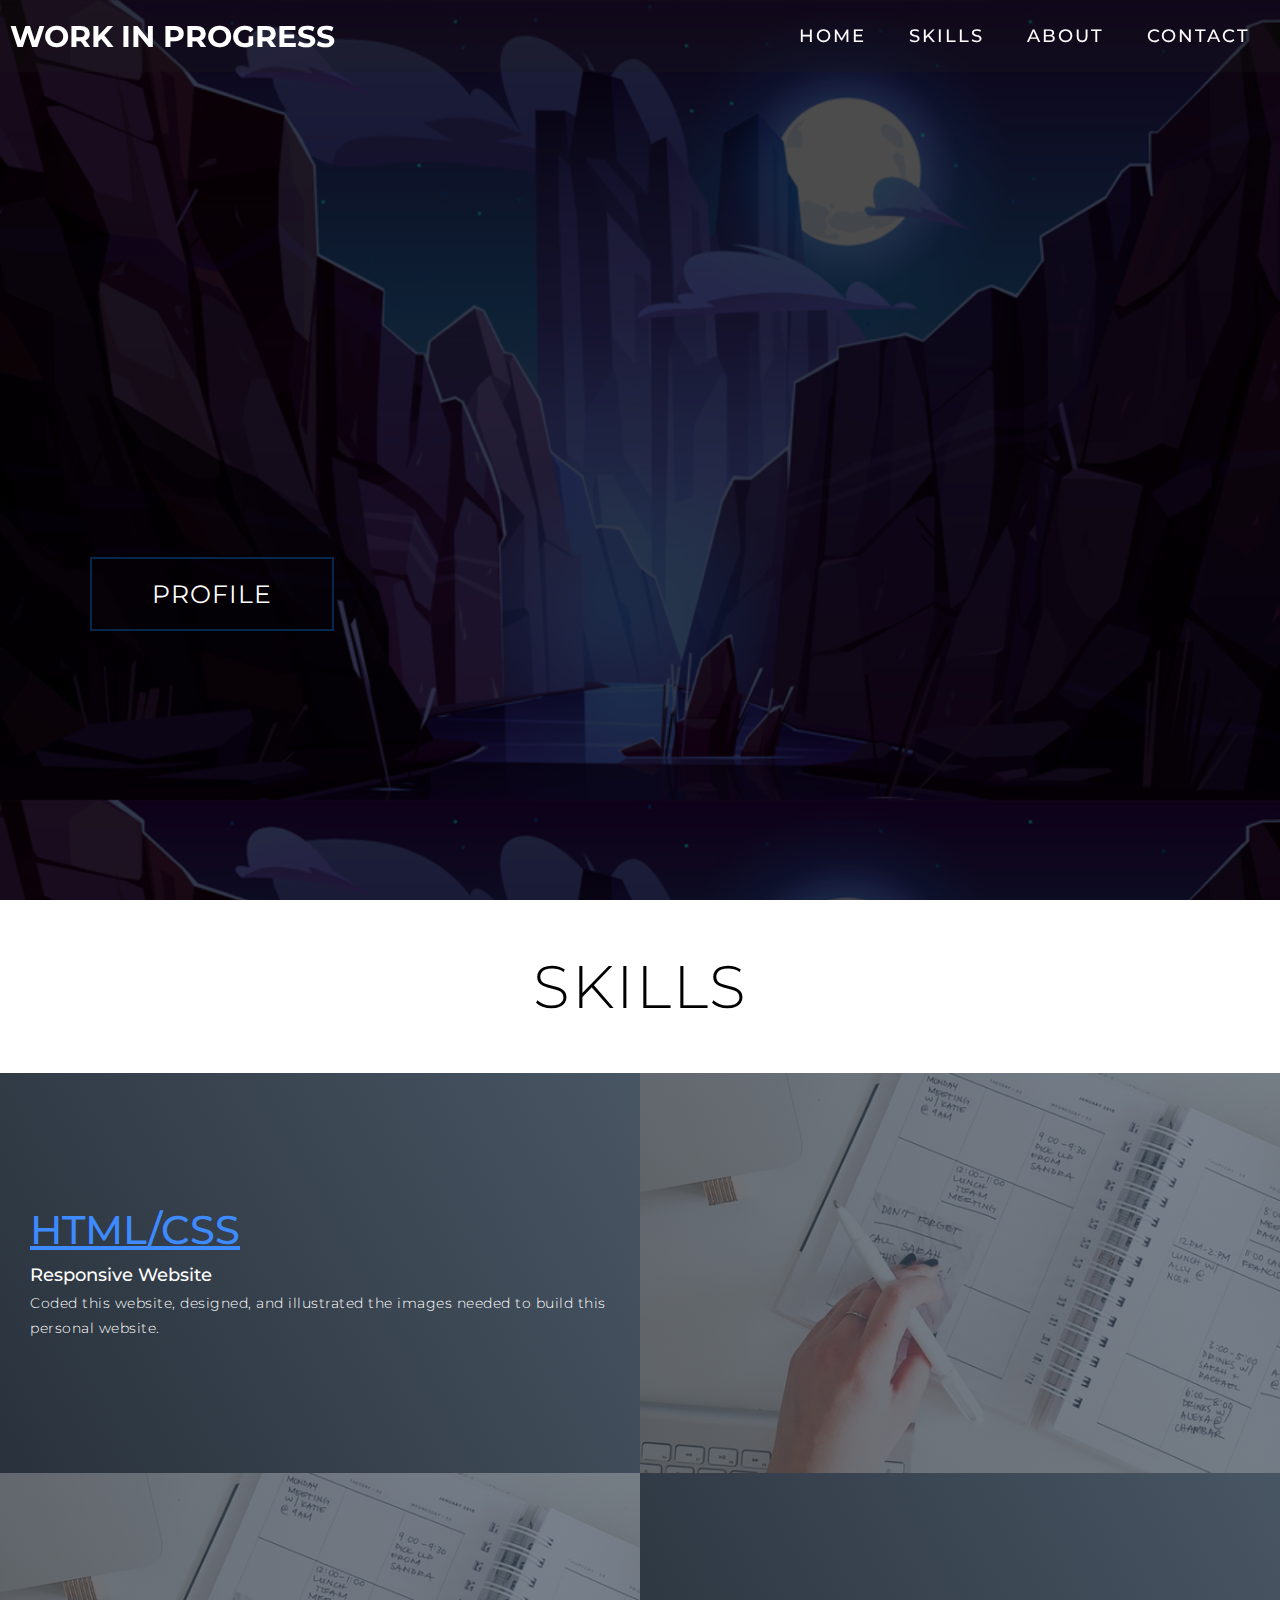
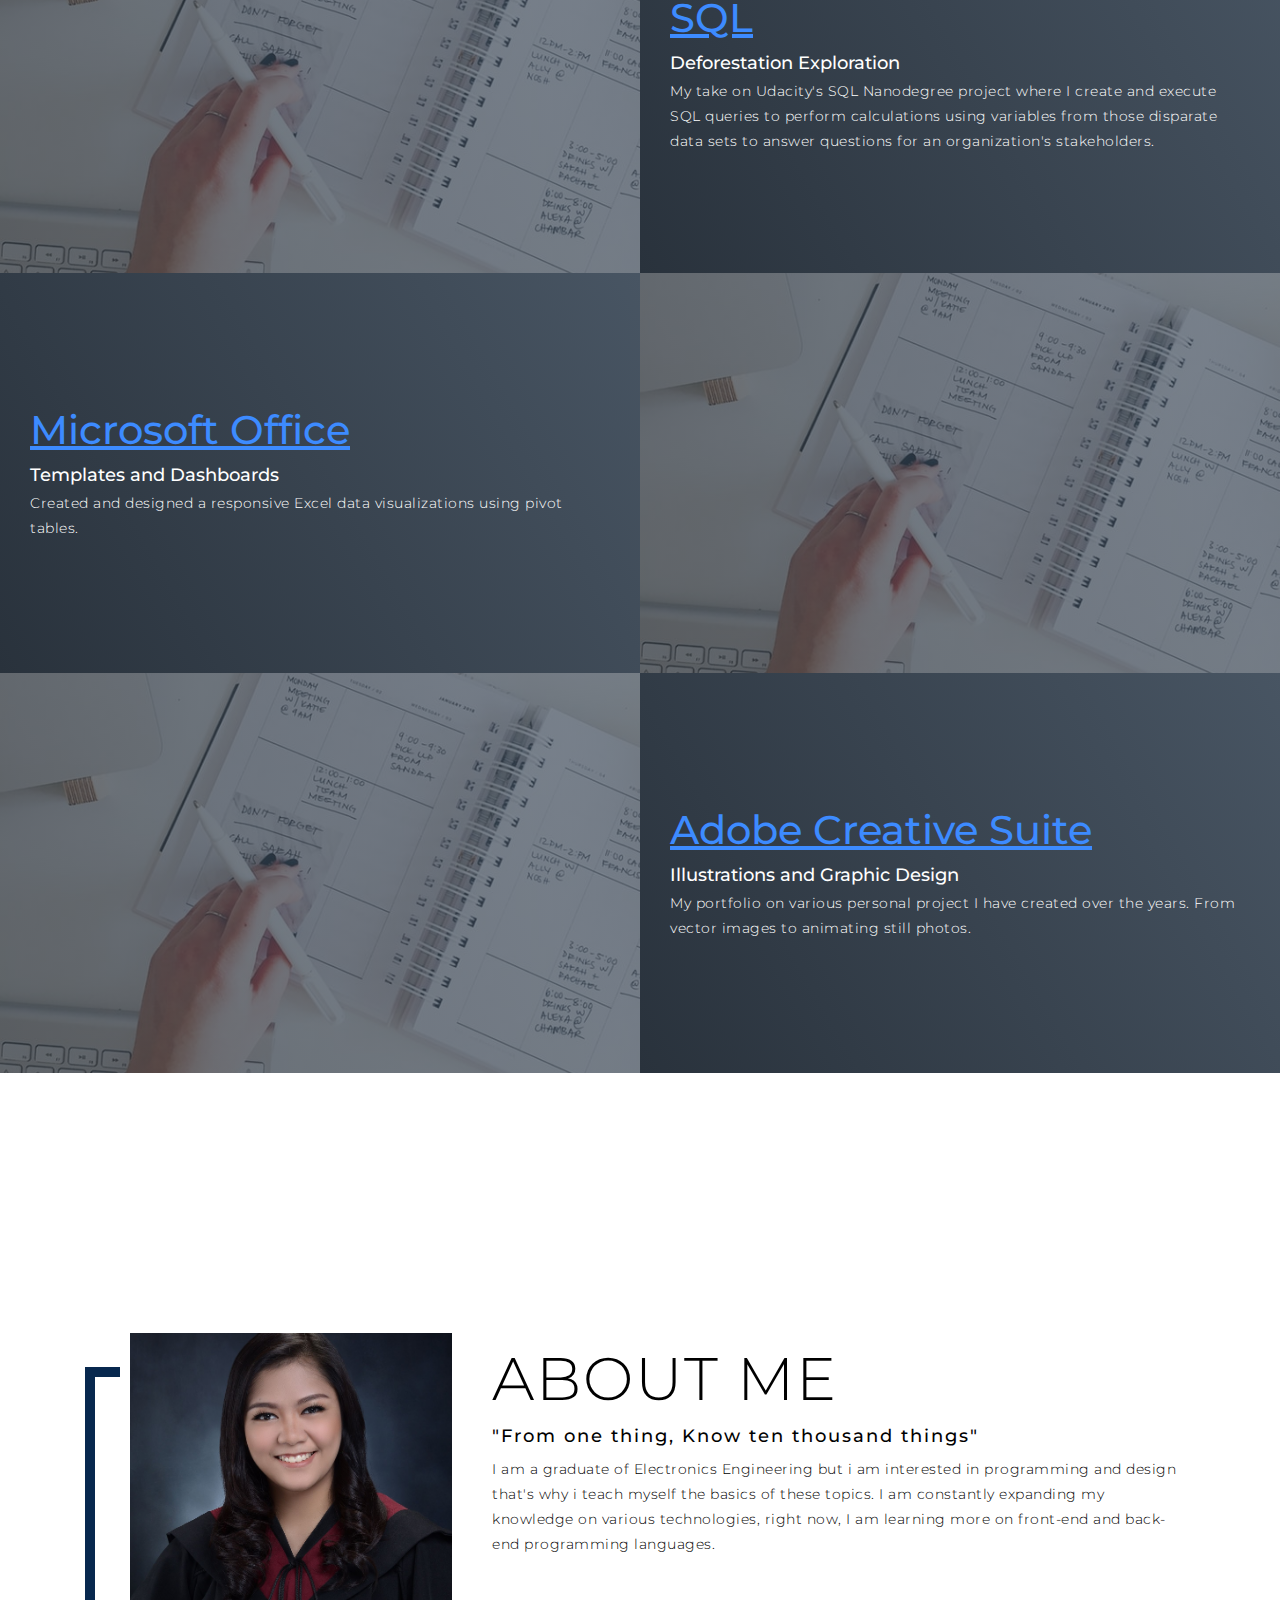
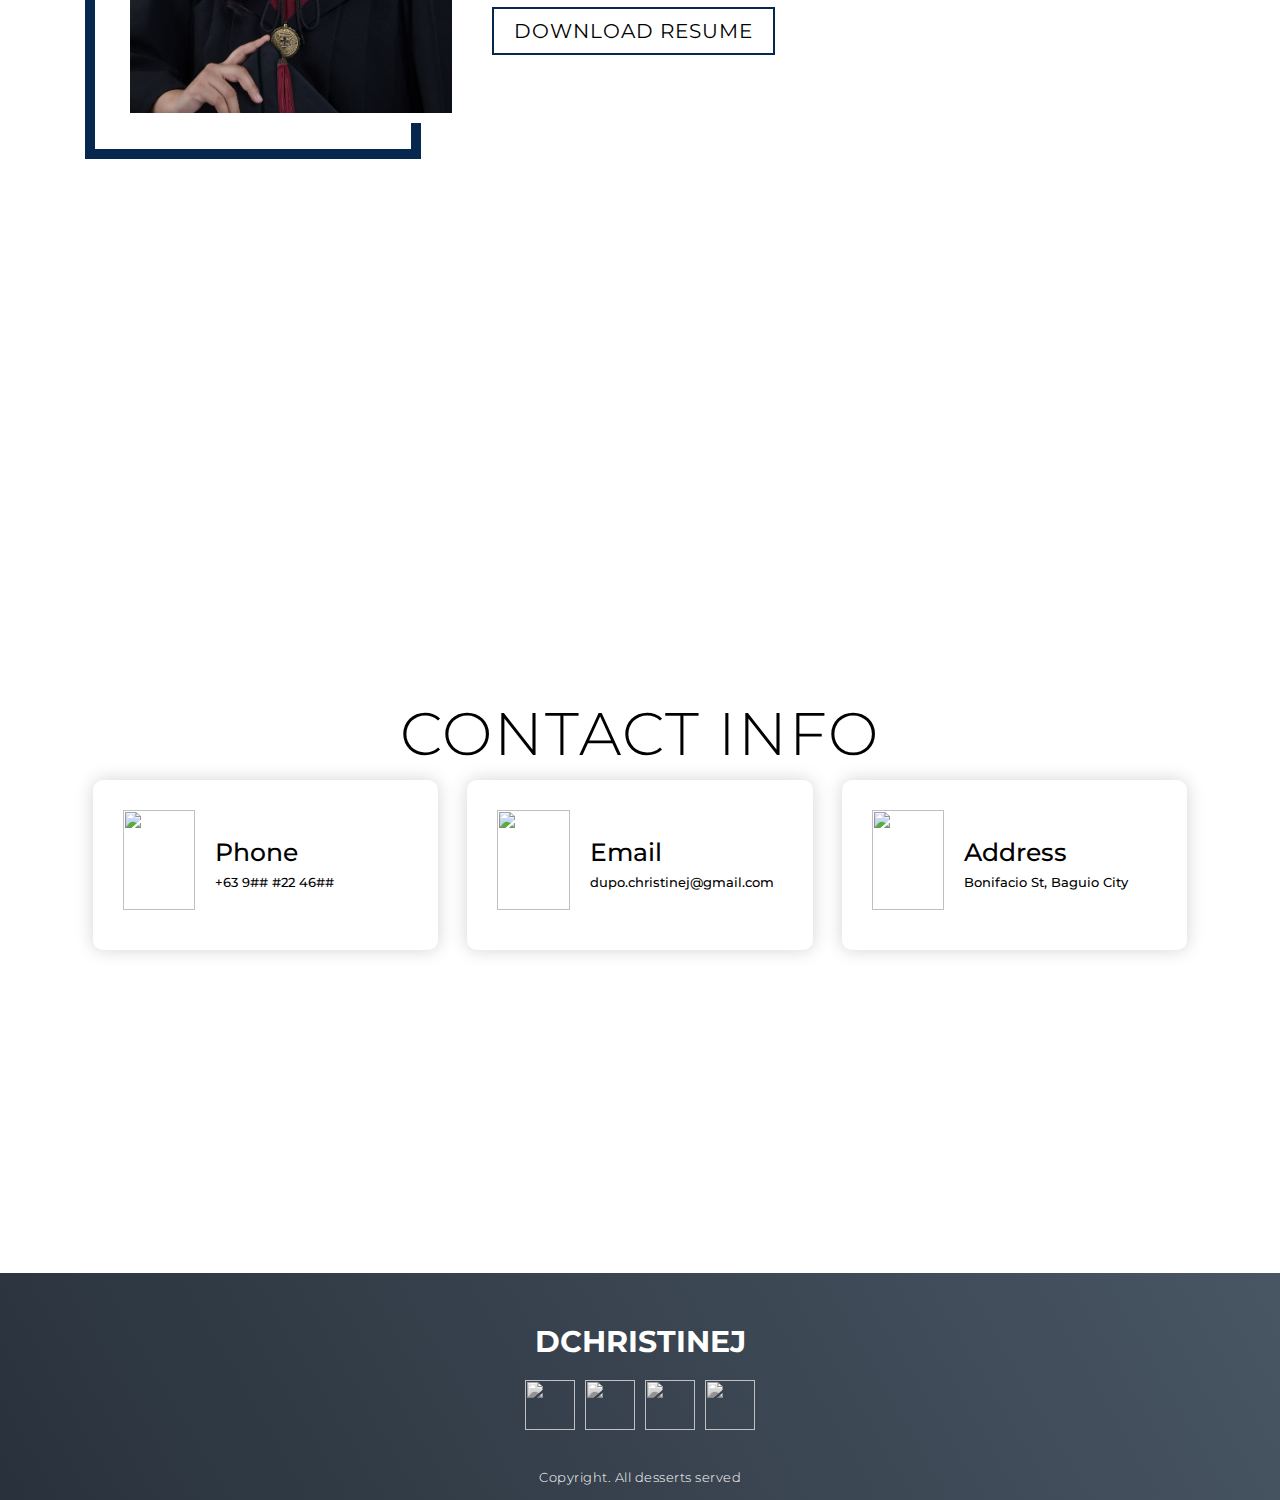
==== commit 2fc98d91: "Add files via upload" ====
--- a/index.html
+++ b/index.html
@@ -90,10 +90,10 @@
                 </div>
                 <div class="project-item">
                     <div class="project-info">
-                        <h1><a href="https://github.com/dchristinej?tab=repositories" class="links">Adobe Creative
+                        <h1><a href="https://www.behance.net/christinedupo" class="links">Adobe Creative
                                 Suite</a></h1>
-                        <h2>Illustrations and Video Animations</h2>
-                        <p>Have an understanding on creating basic video animations and illustrations</p>
+                        <h2>Illustrations and Graphic Design</h2>
+                        <p>My portfolio on various personal project I have created over the years. From vector images to animating still photos.</p>
                     </div>
                     <div class="project-img">
                         <img src="img/img-1.png" alt="img">
